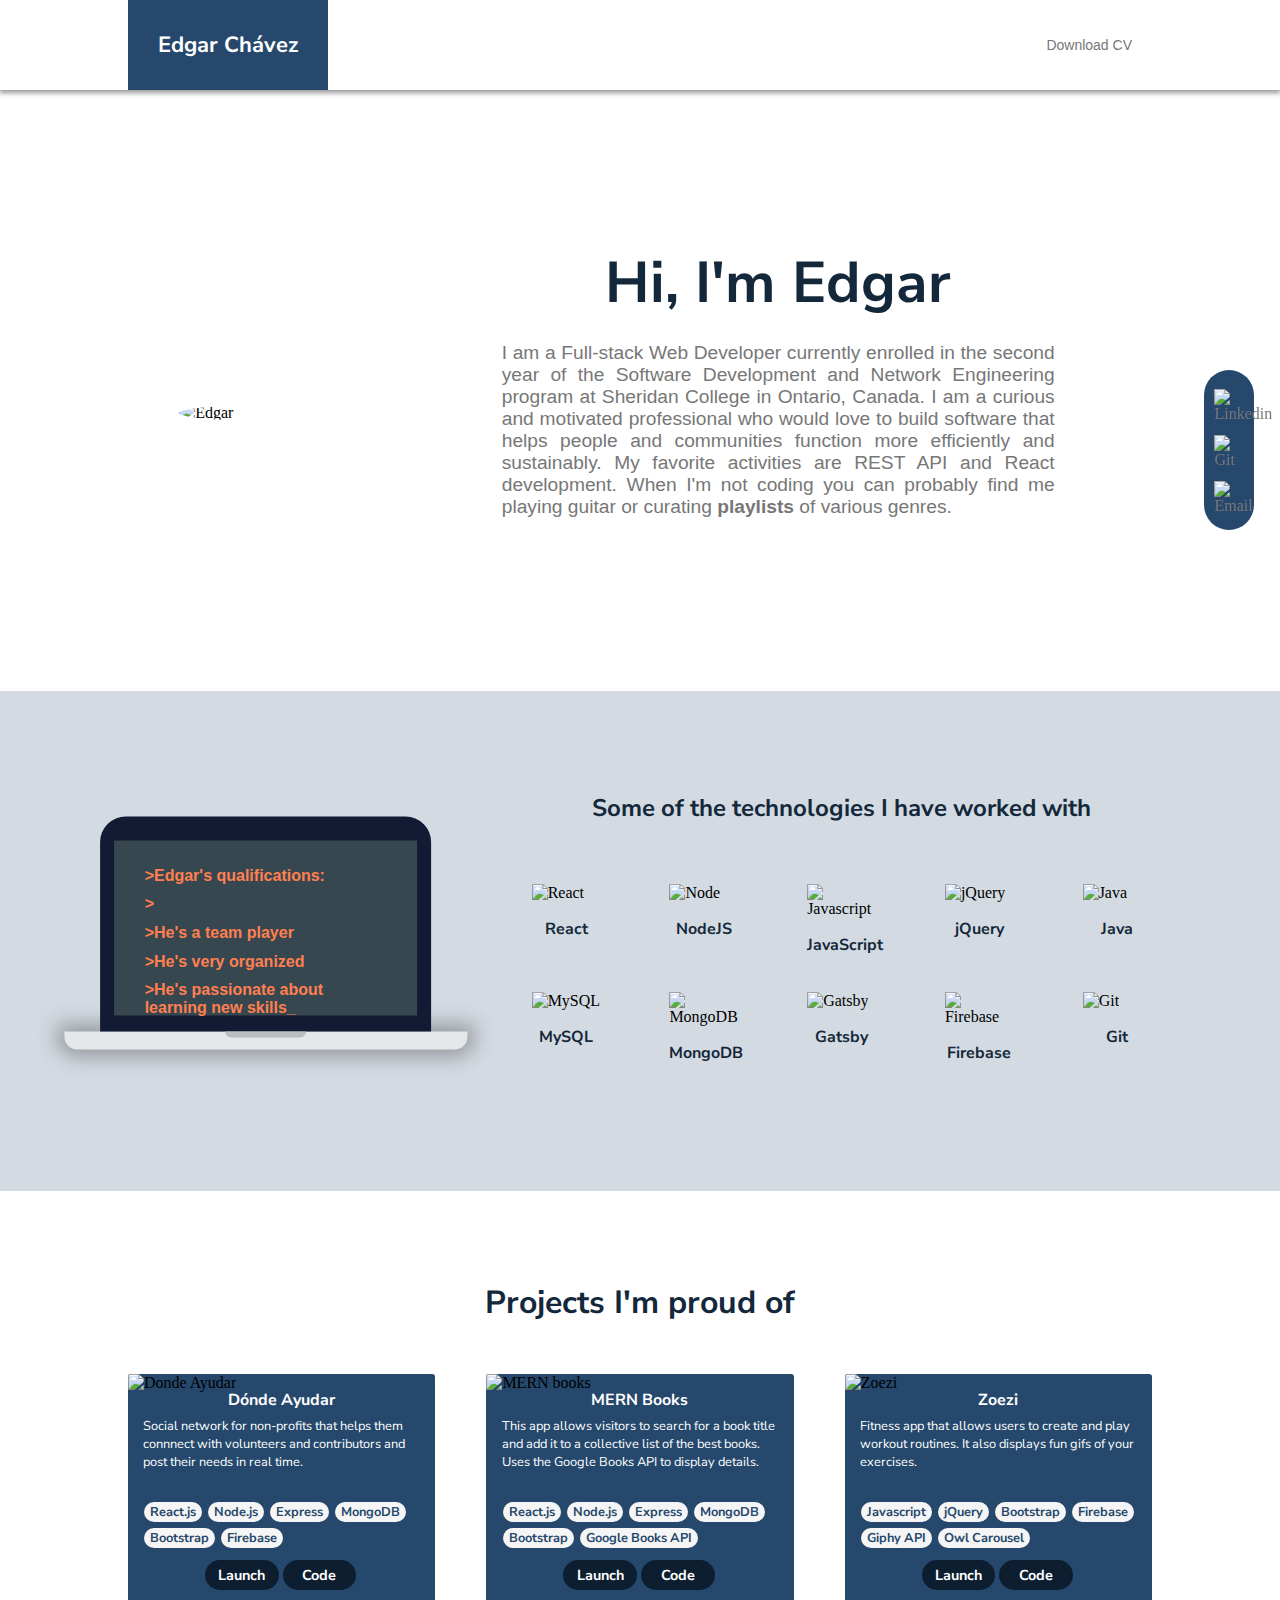
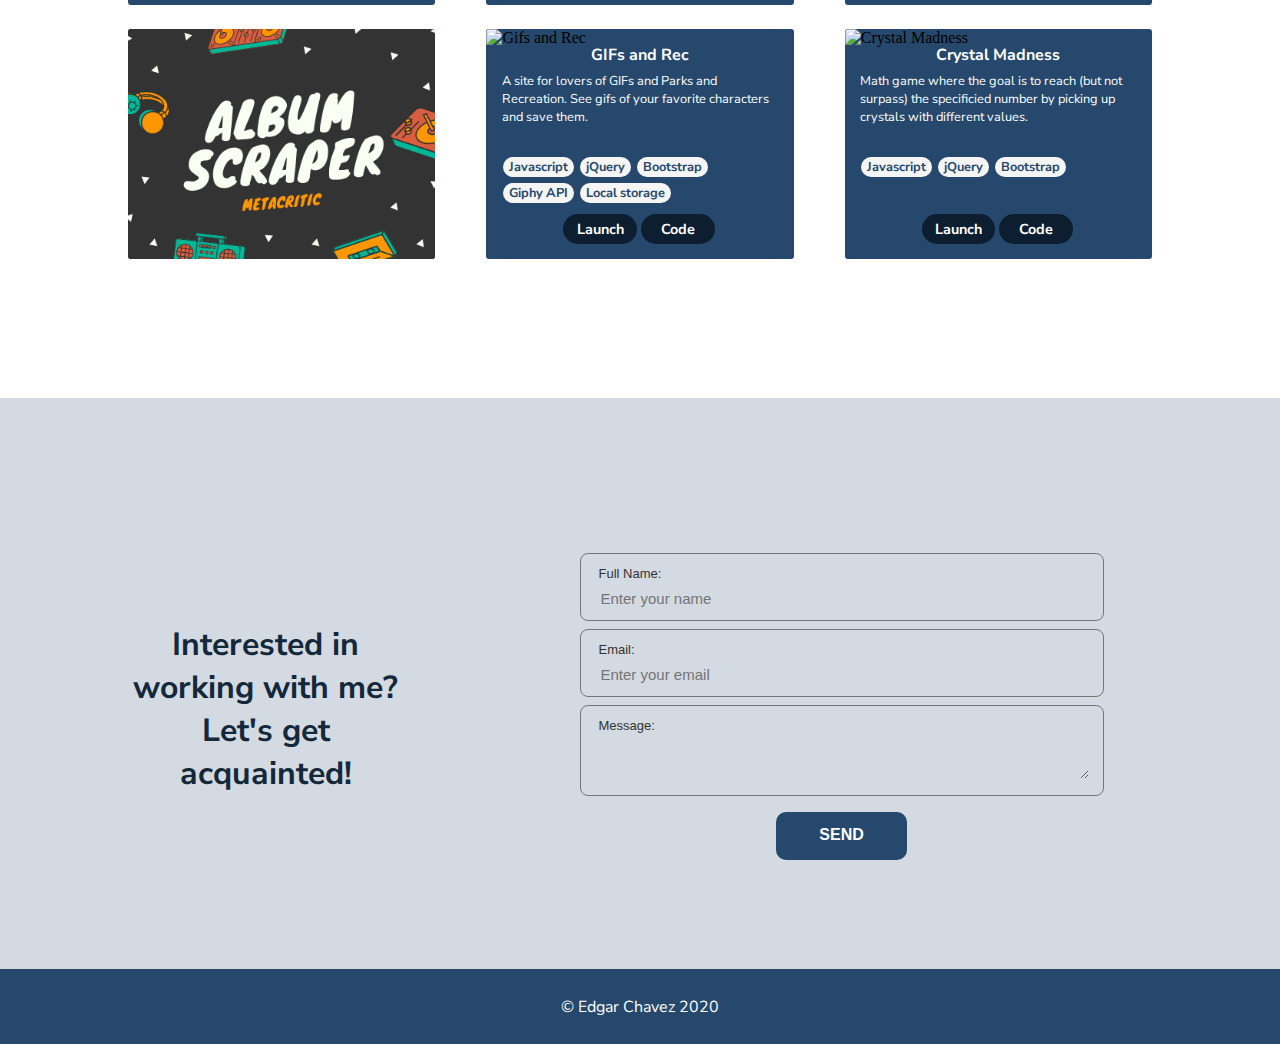
==== index.html @ 75fc901b "Updated projects" ====
<!DOCTYPE html>
<html lang="en-us">

<head>
  <meta charset="UTF-8">
  <title>Edgar Chávez</title>
  <link rel="shortcut icon" href="./favicon.ico" type="image/x-icon">
  <link rel="icon" href="./favicon.ico" type="image/x-icon">
  <link rel="stylesheet" type="text/css" href="assets/css/style.css">
  <link rel="stylesheet" type="text/css" href="assets/css/styleindex.css">
  <link rel="stylesheet" type="text/css" href="assets/css/styleportfolio.css">
  <link rel="stylesheet" type="text/css" href="assets/css/stylecontact.css">
  <link rel="stylesheet" type="text/css" href="assets/css/laptop.css">
  <link href="https://fonts.googleapis.com/css?family=Barlow|Barlow+Semi+Condensed|Nunito+Sans&display=swap" rel="stylesheet">
  <script src="https://kit.fontawesome.com/636811dab3.js" crossorigin="anonymous"></script>
  <meta name="viewport" content="width=device-width, initial-scale=1, maximum-scale=1" />
</head>

<body>

  <div id="contact-bar">
    <div class="social-icon">
      <a href="https://linkedin.com/in/edchavezb"><img class="icon-svg" src="./assets/images/linkedin.svg" alt="Linkedin"></a>
    </div>
    <div class="social-icon">
      <a href="https://github.com/edchavezb"><img class="icon-svg" src="./assets/images/github.svg" alt="Git"></a>
    </div>
    <div class="social-icon">
      <a href="mailto:edgp.chavez@gmail.com"><img class="icon-svg" src="./assets/images/at-sign.svg" alt="Email"></a>
    </div>
  </div>

  <section class="nav-bar">

    <div class="nav-content">

      <div class="logo">
      Edgar Chávez
    </div>

    <nav>
      <a href="https://drive.google.com/file/d/158byw3YetxFLMeylJ8zPv2tY1iOIZO3z/view?usp=sharing"> Download CV</a>
    </nav>

    </div>

  </section>

  <section class="content">
    

    <div class="bio-container">
      <div id="image-div">
        <img id="bio-image" src="./assets/images/edchavez.jpg" alt="Edgar">
      </div>
      <div class="mainbio">
        <p class="title-style" id="main-title">
          Hi, I'm Edgar
        </p>
        <p class="top-paragraph">I am a Full-stack Web Developer currently enrolled in the second year of the Software Development and Network Engineering program at Sheridan College in Ontario, Canada. I am a curious and motivated professional who would love to build software that helps people and communities function more efficiently and sustainably. My favorite activities are REST API and React development. When I'm not coding you can probably find me playing guitar or curating <a id="playlists" href="https://open.spotify.com/user/1276574327"> playlists </a> of various genres.</p>
      </div>

    </div>
      
  </section>


  <section id="skills">
    <div id="skills-illustration">
      <div class="laptop">
        <div class="laptop-screen">
          <div class="laptop-content">
            <h1>>Edgar's qualifications:</h1>
            <h1>></h1>
            <h1>>He's a team player</h1>
            <h1>>He's very organized</h1>
            <h1>>He's passionate about learning new skills_</h1>
          </div>
        </div>
        <div class="laptop-base">
          <div class="laptop-trackpad"></div>
        </div>
      </div>
    </div>
    <div id="skills-content">
      <h2 class="title-style" id="skills-title"> Some of the technologies I have worked with </h2>
      <div id="tech-stack">
        <div class="tech-icon"><img  src="./assets/images/react.svg" alt="React"><p class="tech-text"> React </p></div>
        <div class="tech-icon"><img  src="./assets/images/node-dot-js.svg" alt="Node"><p class="tech-text"> NodeJS </p></div>
        <div class="tech-icon"><img  src="./assets/images/javascript.svg" alt="Javascript"><p class="tech-text"> JavaScript </p></div>
        <div class="tech-icon"><img  src="./assets/images/jquery.svg" alt="jQuery"><p class="tech-text"> jQuery </p></div>
        <div class="tech-icon"><img  src="./assets/images/java.svg" alt="Java"><p class="tech-text"> Java </p></div>
        <div class="tech-icon"><img  src="./assets/images/mysql.svg" alt="MySQL"><p class="tech-text"> MySQL </p></div>
        <div class="tech-icon"><img  src="./assets/images/mongodb.svg" alt="MongoDB"><p class="tech-text"> MongoDB </p></div>
        <div class="tech-icon"><img  src="./assets/images/gatsby.svg" alt="Gatsby"><p class="tech-text"> Gatsby </p></div>
        <div class="tech-icon"><img  src="./assets/images/firebase.svg" alt="Firebase"><p class="tech-text"> Firebase </p></div>
        <div class="tech-icon"><img  src="./assets/images/git.svg" alt="Git"><p class="tech-text"> Git </p></div>
      </div>
    </div>
  </section>

  <section id="projects">

    <p class="title-style" id="projects-title"> Projects I'm proud of </p>

    <div class="row rowone">
    
      <div class="project hoverable" id="projectone">
        <div class="card-front">
          <img class="responsive" src="assets/images/dondeayudar.png" alt="Donde Ayudar">
        </div>
        <div class="card-back">
          <h4 class="back-title"> Dónde Ayudar </h4>
          <div class="description">
            Social network for non-profits that helps them connnect with volunteers and contributors and post their needs in real time.
          </div>
          <div class="technical">
            <div class="spec"> React.js </div>
            <div class="spec"> Node.js </div>
            <div class="spec"> Express </div>
            <div class="spec"> MongoDB </div>
            <div class="spec"> Bootstrap </div>
            <div class="spec"> Firebase </div>
          </div>
          <div class="button-bar">
            <a href="https://donde-ayudar.herokuapp.com"><div class="project-button launch">Launch</div></a>
            <a href="https://github.com/IscoCuesta/dondeAyudar"><div class="project-button code">Code</div></a>
          </div>
        </div>
      </div><div class="project hoverable" id="projecttwo">
        <div class="card-front">
          <img class="responsive" src="assets/images/mern-books.png" alt="MERN books">
        </div>
        <div class="card-back">
          <h4 class="back-title"> MERN Books </h4>
          <div class="description">
            This app allows visitors to search for a book title and add it to a collective list of the best books. Uses the Google Books API to display details.
          </div>
          <div class="technical">
            <div class="spec"> React.js </div>
            <div class="spec"> Node.js </div>
            <div class="spec"> Express </div>
            <div class="spec"> MongoDB </div>
            <div class="spec"> Bootstrap </div>
            <div class="spec"> Google Books API </div>
          </div>
          <div class="button-bar">
            <a href="https://recommerndations.herokuapp.com"><div class="project-button launch">Launch</div></a>
            <a href="https://github.com/edchavezb/mern-books"><div class="project-button code">Code</div></a>
          </div>
        </div>
      </div><div class="project hoverable" id="projectthree">
        <div class="card-front">
          <img class="responsive" src="assets/images/zoezi.png" alt="Zoezi">
        </div>
        <div class="card-back">
          <h4 class="back-title"> Zoezi </h4>
          <div class="description">
            Fitness app that allows users to create and play workout routines. It also displays fun gifs of your exercises.  
          </div>
          <div class="technical">
            <div class="spec"> Javascript </div>
            <div class="spec"> jQuery </div>
            <div class="spec"> Bootstrap </div>
            <div class="spec"> Firebase </div>
            <div class="spec"> Giphy API </div>
            <div class="spec"> Owl Carousel </div>
          </div>
          <div class="button-bar">
            <a href="https://edchavezb.github.io/zoezi/"><div class="project-button launch">Launch</div></a>
            <a href="https://github.com/edchavezb/zoezi"><div class="project-button code">Code</div></a>
          </div>
        </div>
      </div>

    </div>

    <div class="row secondary rowmiddle">
      <div class="project hoverable" id="projectthree-middle">
        <div class="card-front">
          <img class="responsive" src="assets/images/zoezi.png" alt="Zoezi">
        </div>
        <div class="card-back">
          <h4 class="back-title"> Zoezi </h4>
          <div class="description">
            Fitness app that allows users to create and play workout routines. It also displays fun gifs of your exercises.  
          </div>
          <div class="technical">
            <div class="spec"> Javascript </div>
            <div class="spec"> jQuery </div>
            <div class="spec"> Bootstrap </div>
            <div class="spec"> Firebase </div>
            <div class="spec"> Giphy API </div>
            <div class="spec"> Owl Carousel </div>
          </div>
          <div class="button-bar">
            <a href="https://edchavezb.github.io/zoezi/"><div class="project-button launch">Launch</div></a>
            <a href="https://github.com/edchavezb/zoezi"><div class="project-button code">Code</div></a>
          </div>
        </div>
      </div><div class="project hoverable" id="projectfour">
        <div class="card-front">
          <img class="responsive" src="assets/images/scraper.png" alt="Album Scraper">
        </div>
        <div class="card-back">
          <h4 class="back-title"> Album Scraper </h4>
          <div class="description">
            Scrapes the newest music releases from Metacritic and allows users to add personal notes to each album.
          </div>
          <div class="technical">
            <div class="spec"> Javascript </div>
            <div class="spec"> Node.js </div>
            <div class="spec"> Express </div>
            <div class="spec"> MongoDB </div>
            <div class="spec"> Cheerio </div>
            <div class="spec"> Bootstrap </div>
          </div>
          <div class="button-bar">
            <a href="https://album-scraper.herokuapp.com"><div class="project-button launch">Launch</div></a>
            <a href="https://github.com/edchavezb/album-scraper"><div class="project-button code">Code</div></a>
          </div>
        </div>
      </div>
    </div>

    <div class="row secondary rowtwo">

      <div class="project hoverable" id="projectfour">
        <div class="card-front">
          <img class="responsive" src="assets/images/scraper.png" alt="Album Scraper">
        </div>
        <div class="card-back">
          <h4 class="back-title"> Album Scraper </h4>
          <div class="description">
            Scrapes the newest music releases from Metacritic and allows users to add personal notes to each album.
          </div>
          <div class="technical">
            <div class="spec"> Javascript </div>
            <div class="spec"> Node.js </div>
            <div class="spec"> Express </div>
            <div class="spec"> MongoDB </div>
            <div class="spec"> Cheerio </div>
            <div class="spec"> Bootstrap </div>
          </div>
          <div class="button-bar">
            <a href="https://album-scraper.herokuapp.com"><div class="project-button launch">Launch</div></a>
            <a href="https://github.com/edchavezb/album-scraper"><div class="project-button code">Code</div></a>
          </div>
        </div>
      </div><div class="project hoverable" id="projectfive">
        <div class="card-front">
          <img class="responsive" src="assets/images/gifs-and-rec.png" alt="Gifs and Rec">
        </div>
        <div class="card-back">
            <h4 class="back-title"> GIFs and Rec </h4>
            <div class="description">
              A site for lovers of GIFs and Parks and Recreation. See gifs of your favorite characters and save them.
            </div>
            <div class="technical">
              <div class="spec"> Javascript </div>
              <div class="spec"> jQuery </div>
              <div class="spec"> Bootstrap </div>
              <div class="spec"> Giphy API </div>
              <div class="spec"> Local storage </div>
            </div>
            <div class="button-bar">
              <a href="https://edchavezb.github.io/gifs-and-rec/"><div class="project-button launch">Launch</div></a>
              <a href="https://github.com/edchavezb/gifs-and-rec"><div class="project-button code">Code</div></a>
            </div>
        </div>
      </div><div class="project hoverable" id="projectsix">
        <div class="card-front">
          <img class="responsive" src="assets/images/crystal-madness.png" alt="Crystal Madness">
        </div>
        <div class="card-back">
            <h4 class="back-title"> Crystal Madness </h4>
            <div class="description">
              Math game where the goal is to reach (but not surpass) the specificied number by picking up crystals with different values.
            </div>
            <div class="technical">
              <div class="spec"> Javascript </div>
              <div class="spec"> jQuery </div>
              <div class="spec"> Bootstrap </div>
            </div>
            <div class="button-bar">
              <a href="https://edchavezb.github.io/crystal-game/"><div class="project-button launch">Launch</div></a>
              <a href="https://github.com/edchavezb/crystal-game"><div class="project-button code">Code</div></a>
            </div>
        </div>
      </div>

    </div>

  </section>

  <section id="contact">
    <div id="contact-title">
      <h1 class="title-style"> Interested in working with me? Let's get acquainted!</h1>
    </div>
    <div id="contact-content">
      
    
      <div class= "contact-form">

        <div class="textbox">
          <label>Full Name: </label>
          <input type="text" id="name-input" name="name" value="" placeholder="Enter your name">
        </div>

        <div class="textbox">
          <label>Email: </label>
          <input type="email" id="email-input" name="email" value="" placeholder="Enter your email">
        </div>

        <div class="textbox">
          <label>Message: </label>
          <textarea id="msg-input"> </textarea>
        </div>

        <div id="button-row">
          <div id="send" class="sendbutton"> Send </div>
        </div>

        <p id="confirmation" class="conf-hidden"> Your message has been sent. Thanks! </p>
      
      </div>
    </div>
  </section>

  <footer>
    <p id="copyright"> &#169; Edgar Chavez 2020 </p>
  </footer>

  <script src="https://www.gstatic.com/firebasejs/8.0.0/firebase.js"></script>
  <script src="./main.js"></script>
</body>
</html>
---- assets/css/style.css ----
html,body {
  margin: 0px;
  padding: 0px;
}

.nav-bar {
  width: 100%;
  height: 10vh;
  background: #ffffff;
  position: relative;
  box-shadow: 0px 2px 5px 1px rgba(50,50,50,0.5);
}

.nav-content {
  width: 80%;
  margin: 0 auto;
}

nav {
  height: 10vh;
  float: right;
  margin-right: 20px;

  color: #777777;
  font-family: Arial, Helvetica, sans-serif;
  font-size: 14px;
  text-align: center;
  vertical-align: middle;
  line-height: 10vh;
}

.logo {
  width: 200px;
  height: 10vh;
  float: left;
  position: absolute;

  background: #25486C;
  color: #ffffff;
  font-family: 'Nunito Sans', sans-serif;
  font-size: 22px;
  font-weight: bold;
  text-align: center;
  vertical-align: middle;
  line-height: 10vh; 
}

.content {
  width: 90%;
  padding: 12vh 5%;
  margin: 0 auto;
  background: #ffffff;
  overflow: hidden;
}

#contact-bar {
  position: fixed;
  width: 50px;
  min-height: 160px;
  top: 50%;
  right: 2%;
  border-radius: 30px;
  transform: translateY(-50%);
  background-color: #25486C;
  display: flex;
  flex-direction: column;
  justify-content: center;
  align-items: center;
  z-index: 10;
}

.social-icon {
  width: 30px;
  height: 30px;
  margin: 8px 0px;
  border-radius: 50%
}

.icon-svg {
  width: 100%
}

a {
  color: #777777;
  text-decoration: none;
}

.title-style{
	font-family: 'Nunito Sans', sans-serif;
	font-weight: bold;
  text-align: center;
  color: rgb(20, 40, 59);
  margin-top: 8vh;
}

footer {
  height: 75px;
  background: #25486C;
  font-family: Arial, Helvetica, sans-serif;
  text-align: center;
  display: flex;
  justify-content: center;
  align-items: center;
  z-index: 20;
  position: relative;
}

#copyright {
  margin: 0px;
  font-family: 'Nunito Sans', sans-serif;
  color: #ffffff;
}

#playlists {
  font-weight: bold;
}

#confirmation {
  text-align: center;
  color: rgb(20, 40, 59);
}

.conf-hidden {
  display: none;
}

.conf-visible {
  display: block;
  text-align: center;
}

@media (max-width:576px){
  .nav-content {
    width: 100%;
    height: 15vh;
  }

  .content {
    width: 90%;
    padding: 15px 0.5rem 10px 0.5rem;
    margin-top: 0px;
  }

  .logo {
    width: 100%;
    float: none;
    display: inline-block;
    position: relative;
    height: 10vh;
  }

  nav {
    width: 100%;
    float: none;
    display: inline-block;
    height: 5vh;
    line-height: 5vh;
    margin: 0 auto;
  }

  .nav-bar {
    height: 15vh;
  }

  .title-style{
    margin-top: 3vh;
  }

  #contact-bar {
    width: 160px;
    min-height: 0px;
    height: 50px;
    top: initial;
    bottom: 2%;
    right: 50%;
    border-radius: 30px;
    transform: translateY(-50%);
    transform: translateX(50%);
    flex-direction: row;
    
  }

  .social-icon {
    width: 30px;
    height: 30px;
    margin: 8px 8px;
    border-radius: 50%
  }
}
---- assets/css/styleindex.css ----
body{
	margin: 0px;
}

.bio-container{
    width: 80%;
    height: auto;
    padding-left: 10%;
    padding-right: 10%;
    clear: both;
    overflow: hidden;
    display: flex;
    align-items: center;
    flex-wrap: wrap;
}

.title-style {
    font-family: 'Nunito Sans', sans-serif;
	font-weight: bold;
    text-align: center;
    color: rgb(20, 40, 59);
}

#main-title { 
    font-size: 3em;
    margin: 0px 0px 20px 0px;
}

#image-div {
    display: inline-block;
    margin-top: 5vh;
    width: 25%;
    display: flex;
    justify-content: center;    
}

#bio-image {
    width: 100%;
    border-radius: 50%
}

.mainbio {
    display: inline-block;
    margin-left: 5%;
    padding: 5%;
    box-sizing: border-box;
    width: 70%;
    color: #777777;
    font-family: Arial, Helvetica, sans-serif;
    font-size: 1.2em;
    text-align: justify;
}

.top-paragraph {
    margin-block-start: 0em;
}

#skills, #contact {
    min-height: 500px;
    background-color: #d3dae1;
    display: flex;
    padding: 0px 5%;
    align-items: center;
    flex-wrap: wrap;
}

#skills-illustration {
    width: 35%;
    height: 300px;
    position: relative;
}

#skills-content {
    width: 65%
}

#skills-title {
    margin: 50px 0px 20px 0px;
}

#tech-stack {
    display: flex;
    padding: 30px;
    margin-bottom: 20px;
    flex-wrap: wrap;
}

.tech-icon {
    width: 10%;
    margin: 10px 5%;
}

.tech-text {
    text-align: center;
    font-family: 'Nunito Sans', sans-serif;
    color: #14283B;
    font-weight: bold;
}

.portfolio-link{
    margin-top: 5vh;
}

@media (max-width:992px){
    #image-div {
        width: 100%;
        margin-bottom: 50px;
    }

    #bio-image {
        width: 50%
    }

    .mainbio {
        width: 100%;
        margin-left: 50px;
        padding-top: 0;
    }

    #skills-illustration {
        width: 100%;
        margin-top: 30px;
    }

    #skills-content {
        width: 100%;
    }

    #skills-title {
        margin: 20px 0px 20px 0px;
    }

}

@media (max-width:768px) {

    .bio-container{
        width: 100%;
        padding-left: 0%;
        padding-left: 0%;
    }

    .bio-image {
        width: 50%;
        margin-left: 25%;
        margin-right: 25%;
        margin-top: 0vh;
    }

    .mainbio {
        width: auto;
        margin: 0 auto;
        padding: 30px 0px;
    }
}

@media (max-width:576px) {

    #image-div {
        margin-bottom: 30px;
    }

    .tech-icon {
        width: 20%;
        margin: 10px 15%;
    }

    #bio-image {
        width: 60%;
    }

    .mainbio {
        padding: 0px 10px 15px 10px;
        text-align: initial;
    }

    #main-title {
        font-size: 2em;
    }
}
---- assets/css/styleportfolio.css ----
.row {
	margin: auto;
	width: 80%;
	clear: both;
	overflow: hidden;
}

#projects {
	margin-top: 10vh;
	margin-bottom: 15vh;
}

#projects-title {
	text-align: center;
	margin-top: 1vh;
	margin-bottom: 50px;
	font-size: 2em;
	font-weight: bold;
}

.secondary{
	margin-top: 20px;
}

.rowtwo{
	margin-bottom: 8vh;
}

.project {
	width: 30%;
	padding-bottom: 22.5%;
	height: auto;
	display: inline-block;
	position: relative;
	overflow: hidden;
}

#projectone, #projectfour, #projectseven {
	margin-right: 5%;
}

#projectthree, #projectsix, #projectnine {
	margin-left: 5%;
}

.card-front, .card-back {
	position: absolute;
	display: block;
    top: 0;
    bottom: 0;
    left: 0;
	right: 0;
}

.card-back {
	background: #25486C;
	height: 100%;
 	width: 100%;
	border-radius: 3px;
	z-index: 1;
	font-family: 'Nunito Sans', sans-serif;
}

.card-front {
	z-index: 2;
	transition: all 0.5s ease-in-out;
	
}

.hoverable:hover .card-front {
	transform: translateY(-100%)
}

.unfolded{
	transform: translateY(-100%)
}

.folded{
	transform: translateY(0%)
}

.responsive{
	width: 100%;
	border-radius: 3px;
}

.back-title{
	text-align: center;
	margin: 0px;
	padding-top: 15px;
	color: #ffffff;
}

.description{
	width: 90%;
	height: 25%;
	padding: 6px 5% 5% 5%;
	color: #ffffff;
	font-size: .8em;
	overflow: hidden;
}

.technical{
	width: 90%;
	height: 25%;
	padding: 6px 5% 0px 5%;
}

.spec{
	display: inline-block;
	color: #25486C;
	font-weight: bold;
	font-size: .8em;
	border-radius: 15px;
	background: whitesmoke;
	padding: 1px 6px;
	margin-top: 6px;
	margin-right: 1px;
	margin-left: 1px;
}

.button-bar{
	margin: 6px auto;
	height: 20%;
	width: 50%
}

.project-button{
	display: inline-block;
	width: 48%;
	height: 30px;
	background: rgb(12, 30, 48);
	text-align: center;
	line-height: 30px;
	vertical-align: middle;
	border-radius: 15px;
	color: #ffffff;
	font-size: .9em;
	font-weight: bold;
	cursor: pointer;
}

.project-button:hover{
	opacity: .8;
}

@media (min-width: 992px) {
	.rowmiddle{
		display: none; 
	}
}


@media (max-width: 1200px) {
	.description{
		display: none;
	}
	.technical{
		height: 50%;
	}
	.button-bar{
		width: 70%
	}
	.project-button{
		width: 45%
	}
	.launch{
		margin-right: 5%
	}
}

@media (max-width: 992px) {
	.description{
		display: inline-block;
	}
	.technical{
		height: 25%;
	}
	#projectthree, #projectfour{
		display: none;
	}
	#projectone, #projectfive, #projectthree-middle {
		margin-right: 10%;
	}
	#projectsix {
		margin-left: 0%;
	}
	.project{
		width: 45%;
		padding-bottom: 33.75%
	}
}

@media (max-width:768px) {

	.row {
		width: 400px;
	}

	.project {
		width: 400px;
		height: 300px;
		padding-bottom: 0%;
		float: none;
		margin-bottom: 20px;
	}

	.rowone {
		margin-top: 5vh;
	}

	.secondary{
		margin-top: 0px;
	}

	#projectone, #projectfour, #projectseven {
		margin-right: 0px;
	}

	#projectthree, #projectsix, #projectnine {
		margin-left: 0px;
	}
	.description{
		display: inherit;
	}
	.technical{
		width: 90%;
		height: 25%;
		padding: 6px 5% 0px 5%;
	}
	.description, .spec{
		font-size: 1em;
	}
	.rowtwo{
		margin-bottom: 2vh;
	}
}

@media (max-width: 576px) {
	.row {
		width: 96%;
	}

	.project {
		width: 100%;
		height: 0%;
		padding-bottom: 75%;
	}

	.description {
		font-size: 1em;
	}

	.spec {
		font-size: .8em;
	}

	#projects {
		margin-top: 8vh;
		margin-bottom: 0px;
	}
	
	#projects-title {
		font-size: 1.5em;
		margin-top: 0px;
		margin-bottom: 0px;
	}

	.back-title{
		font-size: 1.3em;
	}

}
---- assets/css/stylecontact.css ----
body{
	margin: 0px;
}

#contact-title {
    width: 35%;
    padding: 0px 5%;
    box-sizing: border-box;
}

#contact-content {
    width: 65%;
}

.contact-form {
    width: 90%;
    max-height: 80%;
    position: relative;
    margin: 8vh auto;
    padding-top: 10%;
    padding-bottom: 5%;
    padding-left: 10%;
    padding-right: 10%;
    box-sizing: border-box;
    border-radius: 8px;
    font-family: Arial, Helvetica, sans-serif;
    font-weight: 200;
}

.textbox {
    border: 1px solid #777777;
    margin: 8px 0;
    padding: 12px 18px;
    border-radius: 8px;
}

label {
    display: block;
    text-align: left;
    color: #333;
    font-size: 13px;
}

input, textarea {
    width: 100%;
    max-height: 120px;
    border: none;
    background: none;
    outline: none;
    font-size: 15px;
    margin-top: 8px;
    font-family: Arial, Helvetica, sans-serif;
}

#button-row {
    display: flex;
    justify-content: center;
}

.sendbutton {
    display: inline-block;
    background: #25486C;
    padding: 14px 0;
    color: white;
    text-transform: uppercase;
    cursor: pointer;
    margin-top: 8px;
    width: 25%;
    height: 20px;
    border-radius: 10px;
    text-align: center;
    font-weight: bold;
}

@media (max-width:768px) {
    .contact-form {
        width: 100%;
        margin: 0 auto;
        padding-left: 5%;
        padding-right: 5%;
        padding-bottom: 50px
    }

    #contact-title {
        width: 100%;
        margin-top: 50px;
    }

    #contact-content {
        width: 100%
    }
}
---- assets/css/laptop.css ----
.laptop {
    width: 100%;
    height: 83%;

    position: absolute;
    top: 50%;
    left: 50%;

    transform: translate(-50%, -50%);
    
}

.laptop-screen {
    position: relative;
    left: 7%;
    height: 75%;
    width: 75%;
    background-color: #131a34;
    border-radius: 2vw 2vw 0 0;
    padding: 3.5%;
    left: 50%;
    transform: translateX(-50%);
}

.laptop-content {
    position: relative;
    top: 5%;
    width: 100%;
    height: 94%;
    background-color: #37474F;
    font-size: .5em;
    font-family: Arial, Helvetica, sans-serif;
    color: coral;
    padding: 5% 10%;
    box-sizing: border-box;
}

.laptop-base {
    background-color:  #e6e7e8;
    height: 7%;
    border-radius: 0 0 1vw 1vw;
    box-shadow: 0 0 20px 7px rgba(47, 48, 49, 0.38);
}

.laptop-trackpad {
    position: relative;
    left: 50%;
    background-color: #bcbdc1;
    width: 20%;
    height: 30%;
    border-radius: 0 0 1vw 1vw;
    transform: translateX(-50%);
}

@media (max-width:992px){

    .laptop {
        width: 50%;
    }
}

@media (max-width:576px) {

    .laptop {
        width: 90%;
        height: 70%;
    }

    .laptop-content {
        padding: 2% 10%;
    }
}
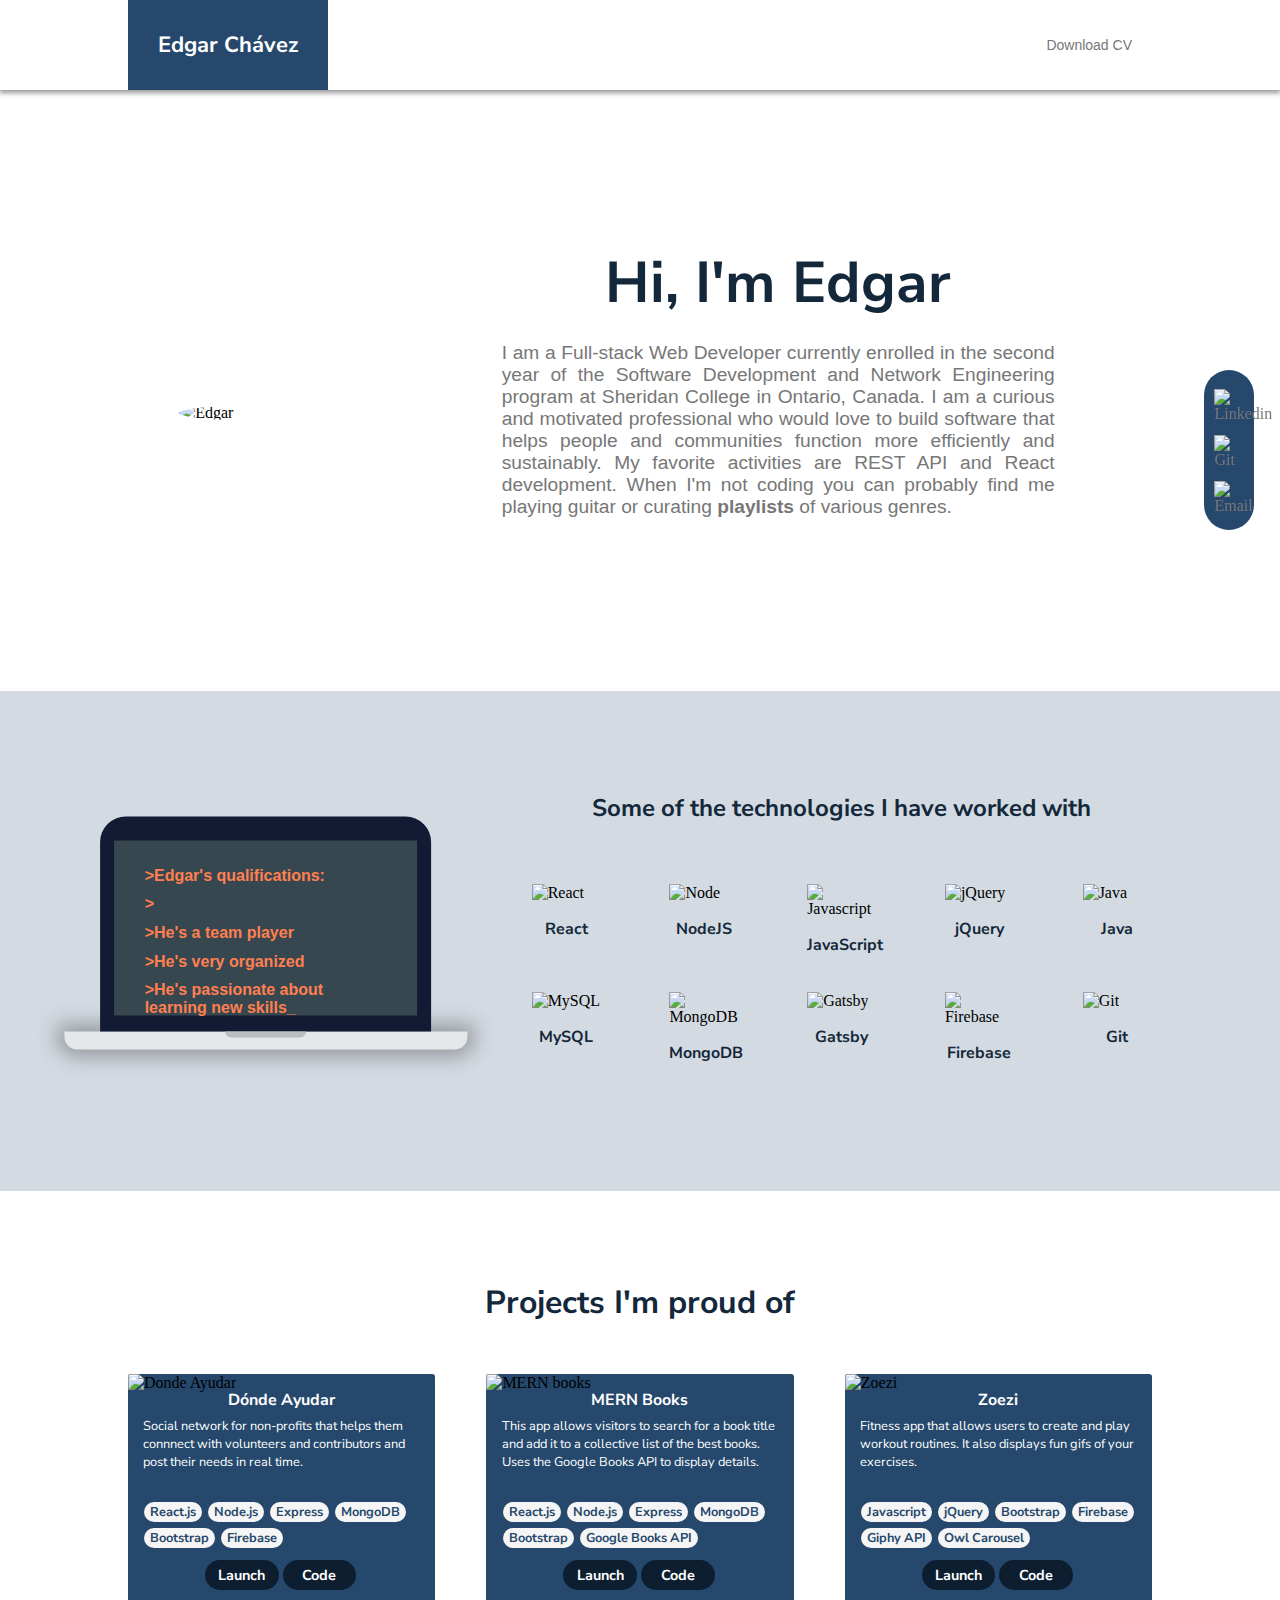
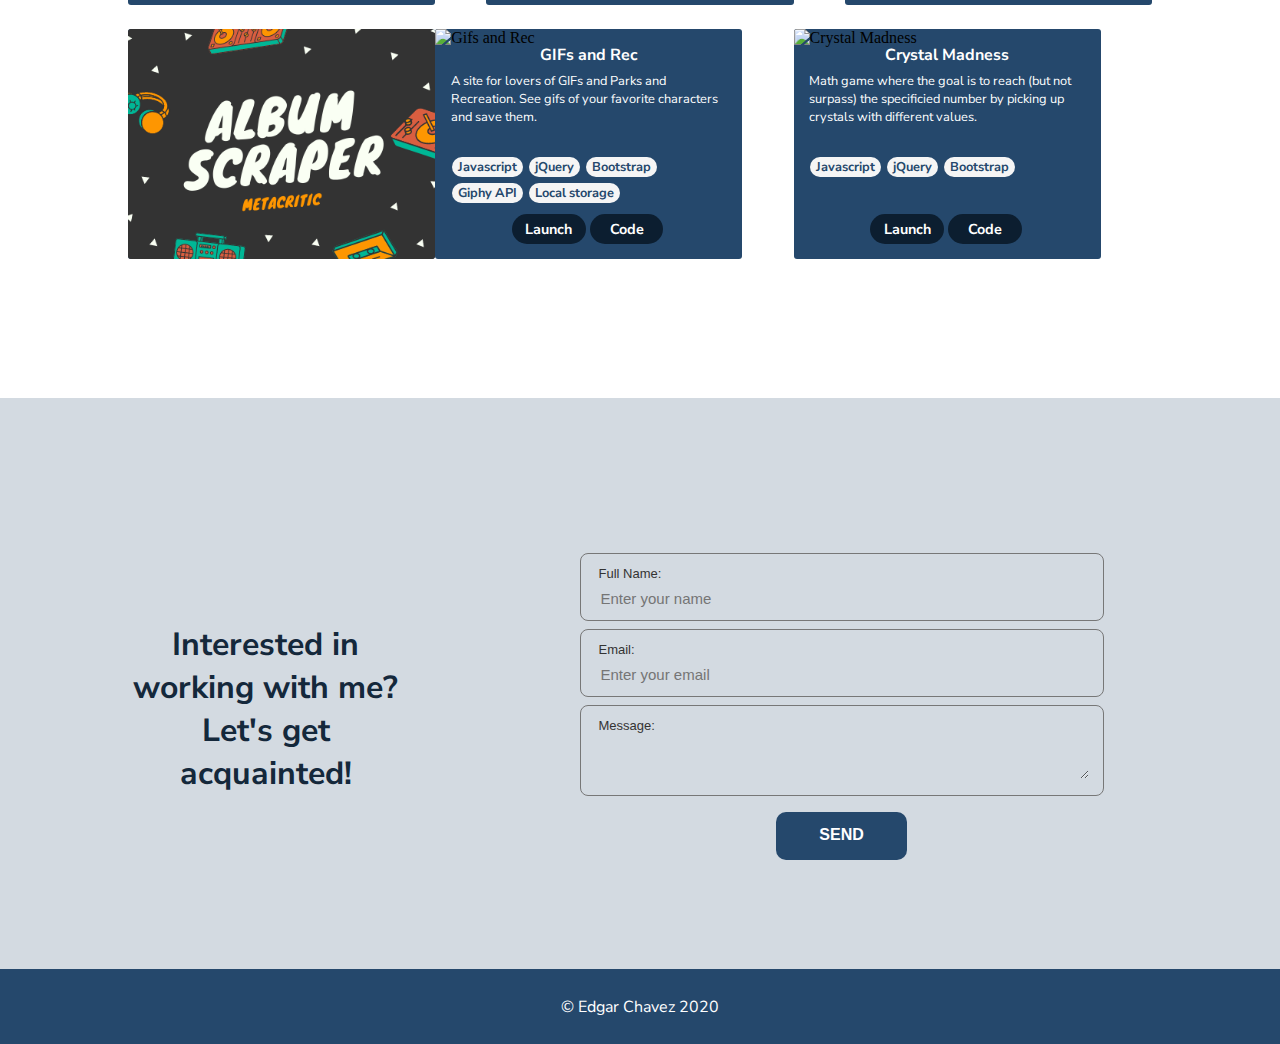
==== commit e9579d3d: "Middle row fix" ====
--- a/index.html
+++ b/index.html
@@ -225,7 +225,7 @@
 
     <div class="row secondary rowtwo">
 
-      <div class="project hoverable" id="projectfour">
+      <div class="project hoverable" id="projectfour-middle">
         <div class="card-front">
           <img class="responsive" src="assets/images/scraper.png" alt="Album Scraper">
         </div>
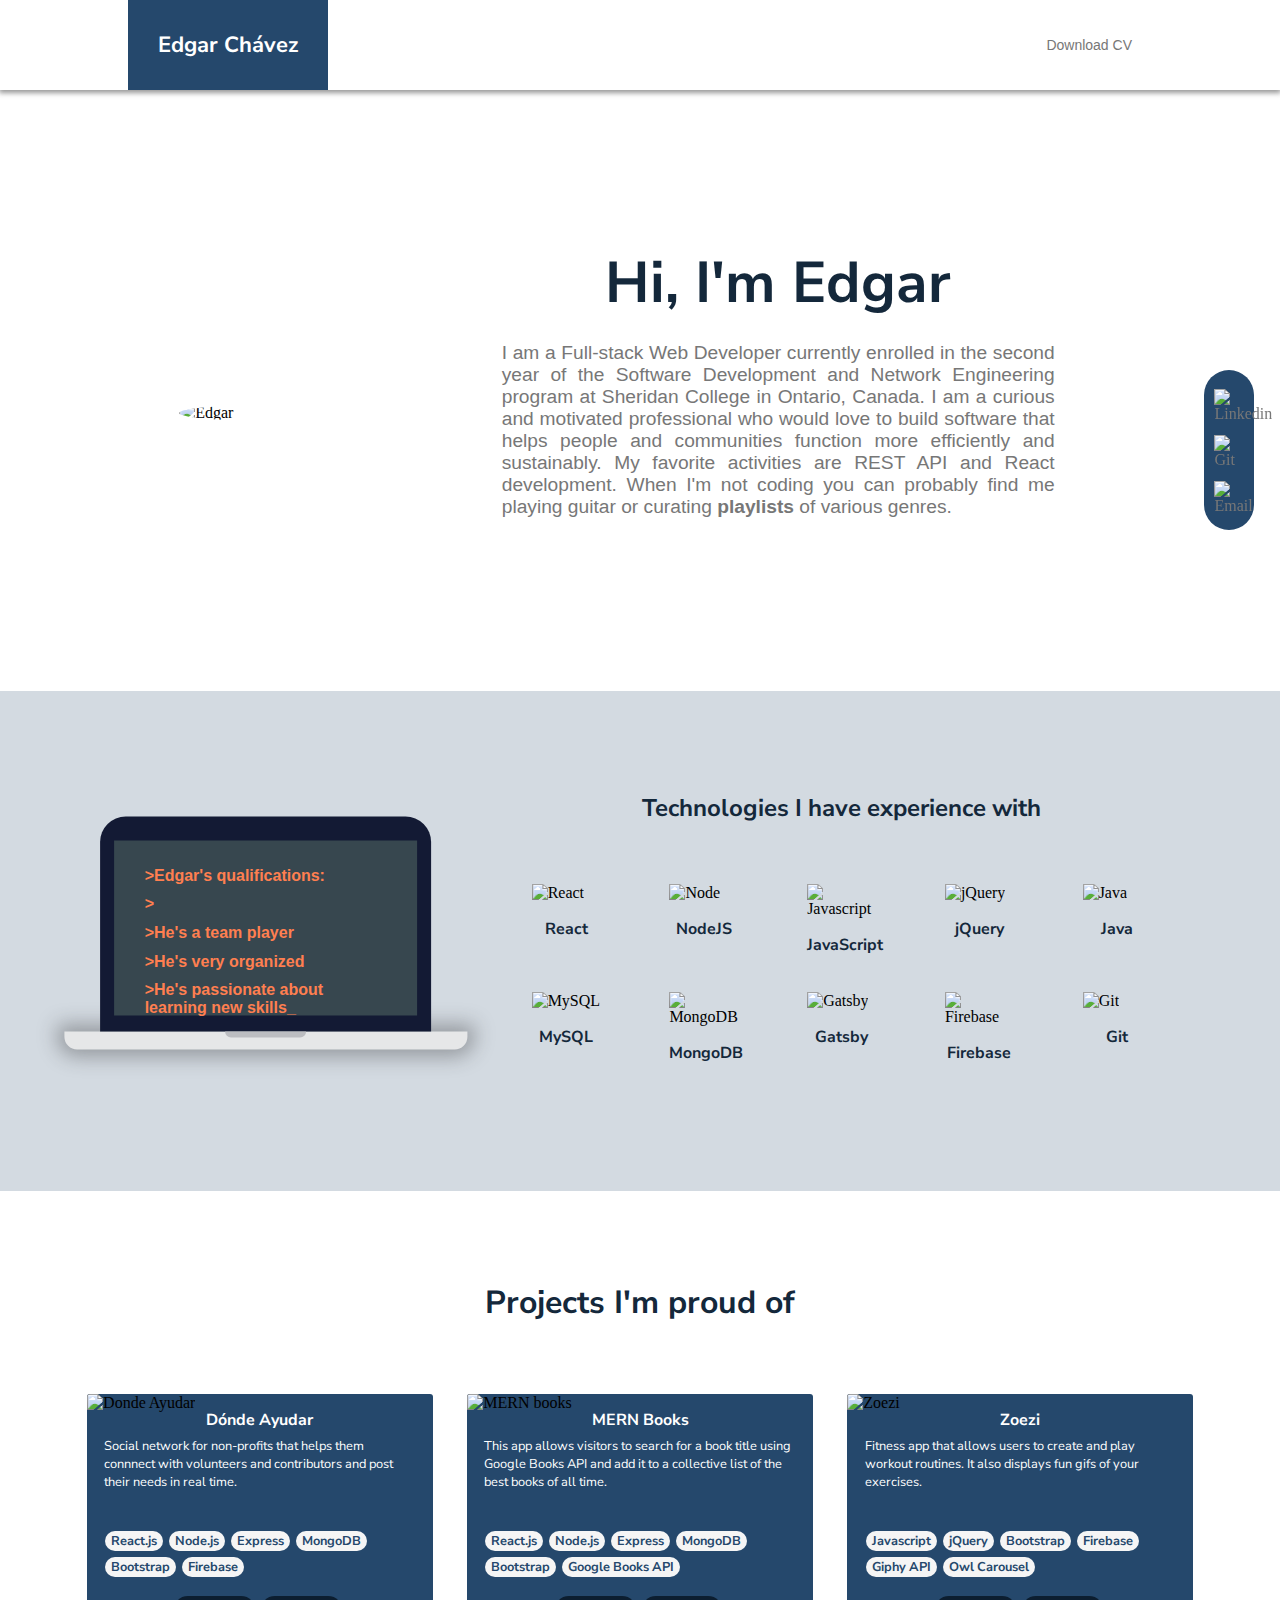
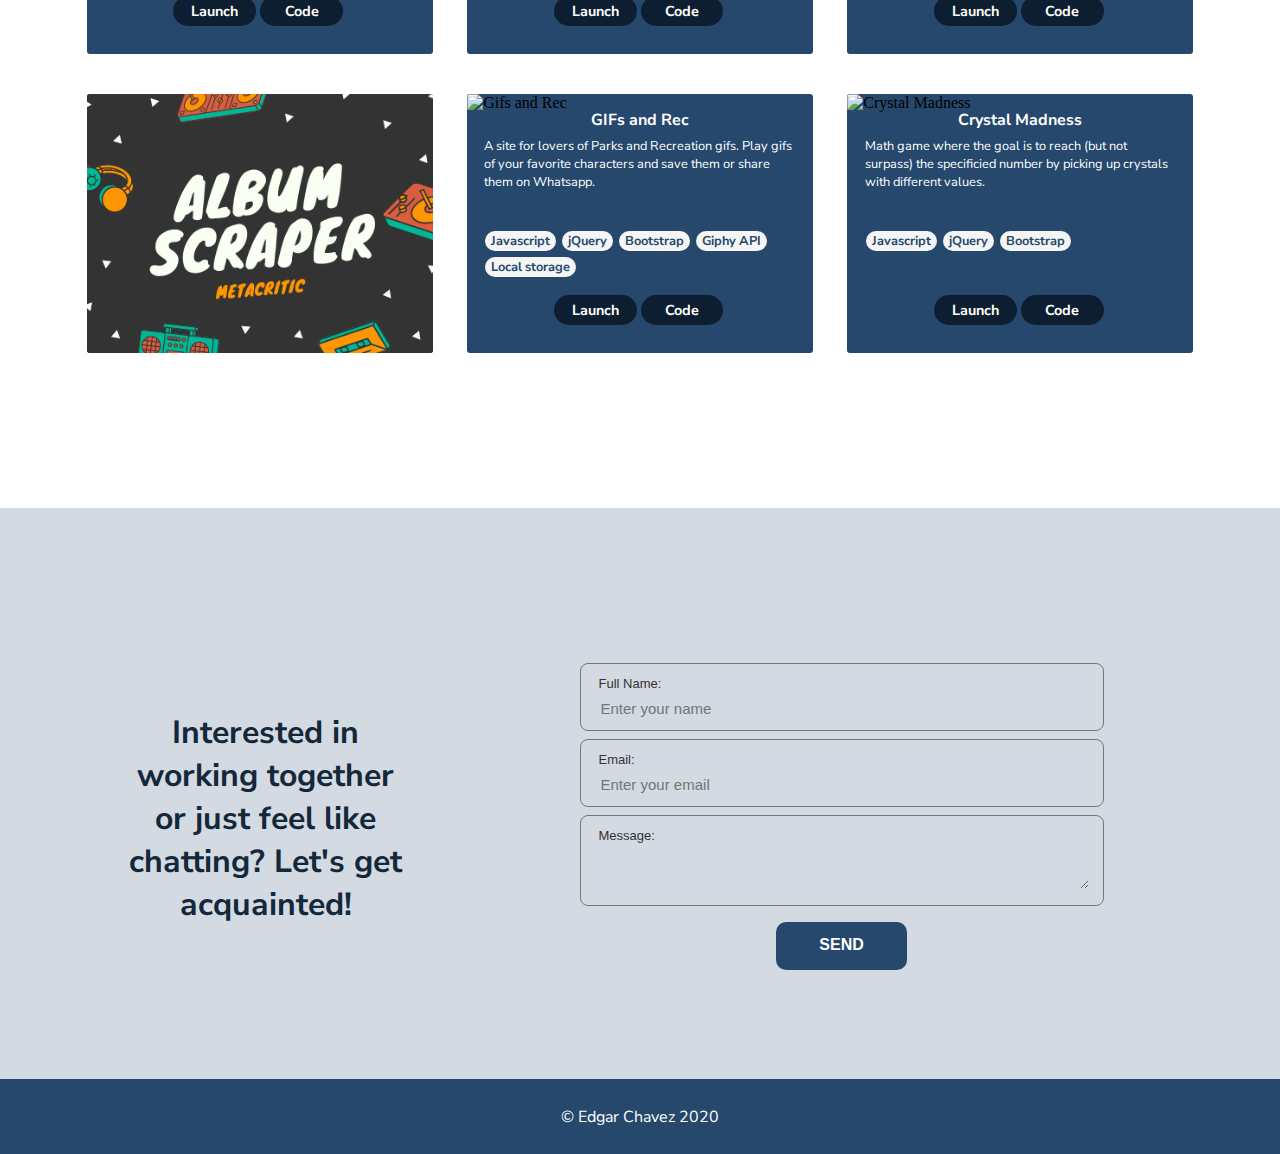
==== commit 1c39aa98: "Update copy" ====
--- a/index.html
+++ b/index.html
@@ -12,6 +12,7 @@
   <link rel="stylesheet" type="text/css" href="assets/css/stylecontact.css">
   <link rel="stylesheet" type="text/css" href="assets/css/laptop.css">
   <link href="https://fonts.googleapis.com/css?family=Barlow|Barlow+Semi+Condensed|Nunito+Sans&display=swap" rel="stylesheet">
+  <link href="https://fonts.googleapis.com/css2?family=Poppins&display=swap" rel="stylesheet">
   <script src="https://kit.fontawesome.com/636811dab3.js" crossorigin="anonymous"></script>
   <meta name="viewport" content="width=device-width, initial-scale=1, maximum-scale=1" />
 </head>
@@ -74,7 +75,7 @@
             <h1>></h1>
             <h1>>He's a team player</h1>
             <h1>>He's very organized</h1>
-            <h1>>He's passionate about learning new skills_</h1>
+            <h1>>He's passionate about learning new skills<span id="cursor">_</span></h1>
           </div>
         </div>
         <div class="laptop-base">
@@ -83,7 +84,7 @@
       </div>
     </div>
     <div id="skills-content">
-      <h2 class="title-style" id="skills-title"> Some of the technologies I have worked with </h2>
+      <h2 class="title-style" id="skills-title"> Technologies I have experience with </h2>
       <div id="tech-stack">
         <div class="tech-icon"><img  src="./assets/images/react.svg" alt="React"><p class="tech-text"> React </p></div>
         <div class="tech-icon"><img  src="./assets/images/node-dot-js.svg" alt="Node"><p class="tech-text"> NodeJS </p></div>
@@ -103,7 +104,7 @@
 
     <p class="title-style" id="projects-title"> Projects I'm proud of </p>
 
-    <div class="row rowone">
+    <div class="projects-wrapper">
     
       <div class="project hoverable" id="projectone">
         <div class="card-front">
@@ -127,14 +128,16 @@
             <a href="https://github.com/IscoCuesta/dondeAyudar"><div class="project-button code">Code</div></a>
           </div>
         </div>
-      </div><div class="project hoverable" id="projecttwo">
+      </div>
+      
+      <div class="project hoverable" id="projecttwo">
         <div class="card-front">
           <img class="responsive" src="assets/images/mern-books.png" alt="MERN books">
         </div>
         <div class="card-back">
           <h4 class="back-title"> MERN Books </h4>
           <div class="description">
-            This app allows visitors to search for a book title and add it to a collective list of the best books. Uses the Google Books API to display details.
+            This app allows visitors to search for a book title using Google Books API and add it to a collective list of the best books of all time.
           </div>
           <div class="technical">
             <div class="spec"> React.js </div>
@@ -149,7 +152,9 @@
             <a href="https://github.com/edchavezb/mern-books"><div class="project-button code">Code</div></a>
           </div>
         </div>
-      </div><div class="project hoverable" id="projectthree">
+      </div>
+      
+      <div class="project hoverable" id="projectthree">
         <div class="card-front">
           <img class="responsive" src="assets/images/zoezi.png" alt="Zoezi">
         </div>
@@ -173,32 +178,7 @@
         </div>
       </div>
 
-    </div>
-
-    <div class="row secondary rowmiddle">
-      <div class="project hoverable" id="projectthree-middle">
-        <div class="card-front">
-          <img class="responsive" src="assets/images/zoezi.png" alt="Zoezi">
-        </div>
-        <div class="card-back">
-          <h4 class="back-title"> Zoezi </h4>
-          <div class="description">
-            Fitness app that allows users to create and play workout routines. It also displays fun gifs of your exercises.  
-          </div>
-          <div class="technical">
-            <div class="spec"> Javascript </div>
-            <div class="spec"> jQuery </div>
-            <div class="spec"> Bootstrap </div>
-            <div class="spec"> Firebase </div>
-            <div class="spec"> Giphy API </div>
-            <div class="spec"> Owl Carousel </div>
-          </div>
-          <div class="button-bar">
-            <a href="https://edchavezb.github.io/zoezi/"><div class="project-button launch">Launch</div></a>
-            <a href="https://github.com/edchavezb/zoezi"><div class="project-button code">Code</div></a>
-          </div>
-        </div>
-      </div><div class="project hoverable" id="projectfour">
+      <div class="project hoverable" id="projectfour">
         <div class="card-front">
           <img class="responsive" src="assets/images/scraper.png" alt="Album Scraper">
         </div>
@@ -221,40 +201,15 @@
           </div>
         </div>
       </div>
-    </div>
-
-    <div class="row secondary rowtwo">
-
-      <div class="project hoverable" id="projectfour-middle">
-        <div class="card-front">
-          <img class="responsive" src="assets/images/scraper.png" alt="Album Scraper">
-        </div>
-        <div class="card-back">
-          <h4 class="back-title"> Album Scraper </h4>
-          <div class="description">
-            Scrapes the newest music releases from Metacritic and allows users to add personal notes to each album.
-          </div>
-          <div class="technical">
-            <div class="spec"> Javascript </div>
-            <div class="spec"> Node.js </div>
-            <div class="spec"> Express </div>
-            <div class="spec"> MongoDB </div>
-            <div class="spec"> Cheerio </div>
-            <div class="spec"> Bootstrap </div>
-          </div>
-          <div class="button-bar">
-            <a href="https://album-scraper.herokuapp.com"><div class="project-button launch">Launch</div></a>
-            <a href="https://github.com/edchavezb/album-scraper"><div class="project-button code">Code</div></a>
-          </div>
-        </div>
-      </div><div class="project hoverable" id="projectfive">
+      
+      <div class="project hoverable" id="projectfive">
         <div class="card-front">
           <img class="responsive" src="assets/images/gifs-and-rec.png" alt="Gifs and Rec">
         </div>
         <div class="card-back">
             <h4 class="back-title"> GIFs and Rec </h4>
             <div class="description">
-              A site for lovers of GIFs and Parks and Recreation. See gifs of your favorite characters and save them.
+              A site for lovers of Parks and Recreation gifs. Play gifs of your favorite characters and save them or share them on Whatsapp.
             </div>
             <div class="technical">
               <div class="spec"> Javascript </div>
@@ -268,7 +223,9 @@
               <a href="https://github.com/edchavezb/gifs-and-rec"><div class="project-button code">Code</div></a>
             </div>
         </div>
-      </div><div class="project hoverable" id="projectsix">
+      </div>
+      
+      <div class="project hoverable" id="projectsix">
         <div class="card-front">
           <img class="responsive" src="assets/images/crystal-madness.png" alt="Crystal Madness">
         </div>
@@ -295,7 +252,7 @@
 
   <section id="contact">
     <div id="contact-title">
-      <h1 class="title-style"> Interested in working with me? Let's get acquainted!</h1>
+      <h1 class="title-style"> Interested in working together or just feel like chatting? Let's get acquainted!</h1>
     </div>
     <div id="contact-content">
       
@@ -332,6 +289,6 @@
   </footer>
 
   <script src="https://www.gstatic.com/firebasejs/8.0.0/firebase.js"></script>
-  <script src="./main.js"></script>
+  <script src="./assets/scripts/main.js"></script>
 </body>
 </html>--- a/assets/css/styleportfolio.css
+++ b/assets/css/styleportfolio.css
@@ -18,6 +18,13 @@
 	font-weight: bold;
 }
 
+.projects-wrapper {
+	display: flex;
+	flex-wrap: wrap;
+	justify-content: center;
+	padding: 0px 5%
+}
+
 .secondary{
 	margin-top: 20px;
 }
@@ -28,19 +35,12 @@
 
 .project {
 	width: 30%;
+	margin: 20px 1.5%;
 	padding-bottom: 22.5%;
 	height: auto;
 	display: inline-block;
 	position: relative;
 	overflow: hidden;
-}
-
-#projectone, #projectfour, #projectseven {
-	margin-right: 5%;
-}
-
-#projectthree, #projectsix, #projectnine {
-	margin-left: 5%;
 }
 
 .card-front, .card-back {
@@ -64,7 +64,6 @@
 .card-front {
 	z-index: 2;
 	transition: all 0.5s ease-in-out;
-	
 }
 
 .hoverable:hover .card-front {
@@ -176,19 +175,13 @@
 	.technical{
 		height: 25%;
 	}
-	#projectthree, #projectfour{
-		display: none;
-	}
-	#projectone, #projectfive, #projectthree-middle {
-		margin-right: 10%;
-	}
-	#projectsix {
-		margin-left: 0%;
-	}
 	.project{
 		width: 45%;
 		padding-bottom: 33.75%
 	}
+	#projects {
+        margin-bottom: 50px
+    }
 }
 
 @media (max-width:768px) {
@@ -205,46 +198,32 @@
 		margin-bottom: 20px;
 	}
 
-	.rowone {
-		margin-top: 5vh;
-	}
-
-	.secondary{
-		margin-top: 0px;
-	}
-
-	#projectone, #projectfour, #projectseven {
-		margin-right: 0px;
-	}
-
-	#projectthree, #projectsix, #projectnine {
-		margin-left: 0px;
-	}
 	.description{
 		display: inherit;
 	}
+
 	.technical{
 		width: 90%;
 		height: 25%;
 		padding: 6px 5% 0px 5%;
 	}
+
 	.description, .spec{
 		font-size: 1em;
 	}
-	.rowtwo{
-		margin-bottom: 2vh;
-	}
 }
 
 @media (max-width: 576px) {
-	.row {
-		width: 96%;
+
+	.projects-wrapper {
+		padding: 0px 0%;
 	}
 
 	.project {
 		width: 100%;
 		height: 0%;
 		padding-bottom: 75%;
+		margin: 0px;
 	}
 
 	.description {
@@ -256,18 +235,22 @@
 	}
 
 	#projects {
-		margin-top: 8vh;
+		margin-top: -80px;
 		margin-bottom: 0px;
 	}
 	
 	#projects-title {
 		font-size: 1.5em;
 		margin-top: 0px;
-		margin-bottom: 0px;
+		margin-bottom: 30px;
 	}
 
 	.back-title{
 		font-size: 1.3em;
 	}
 
+	.card-back, .responsive {
+		border-radius: 0px;
+	}
+
 }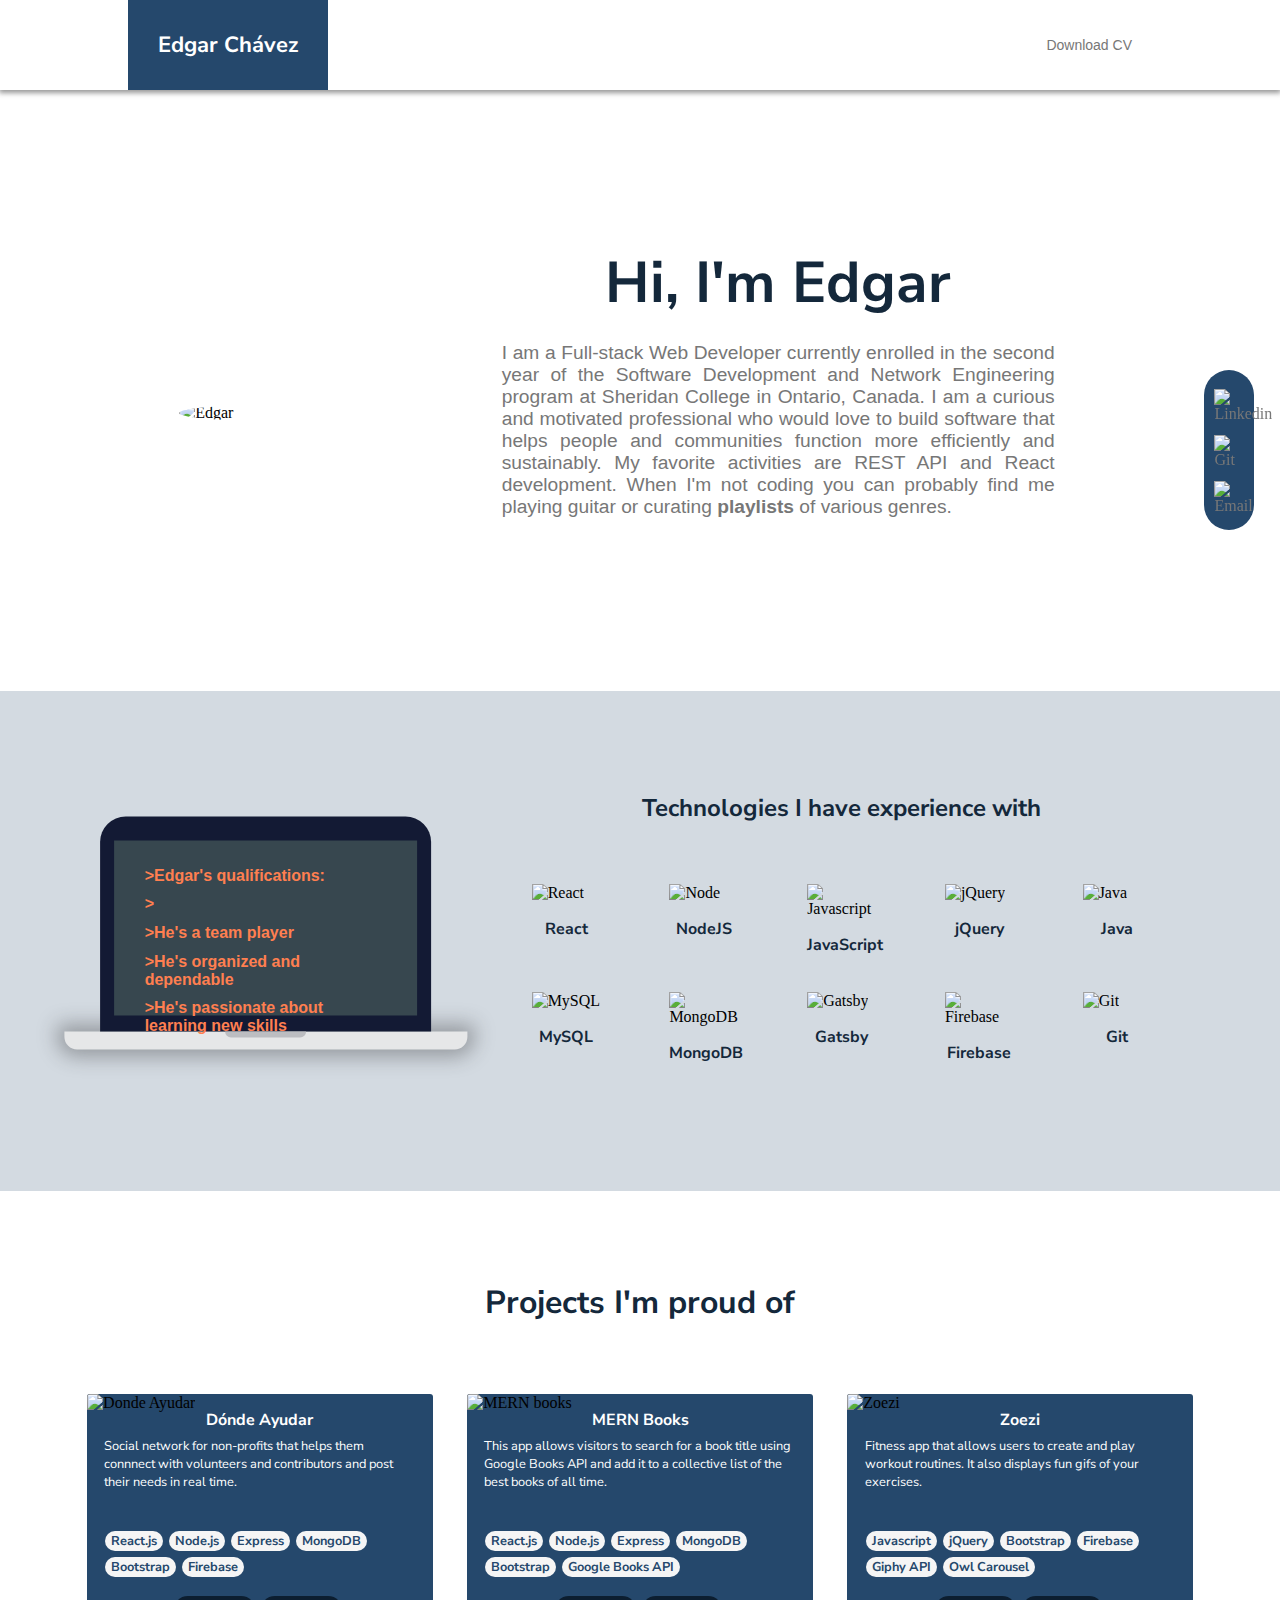
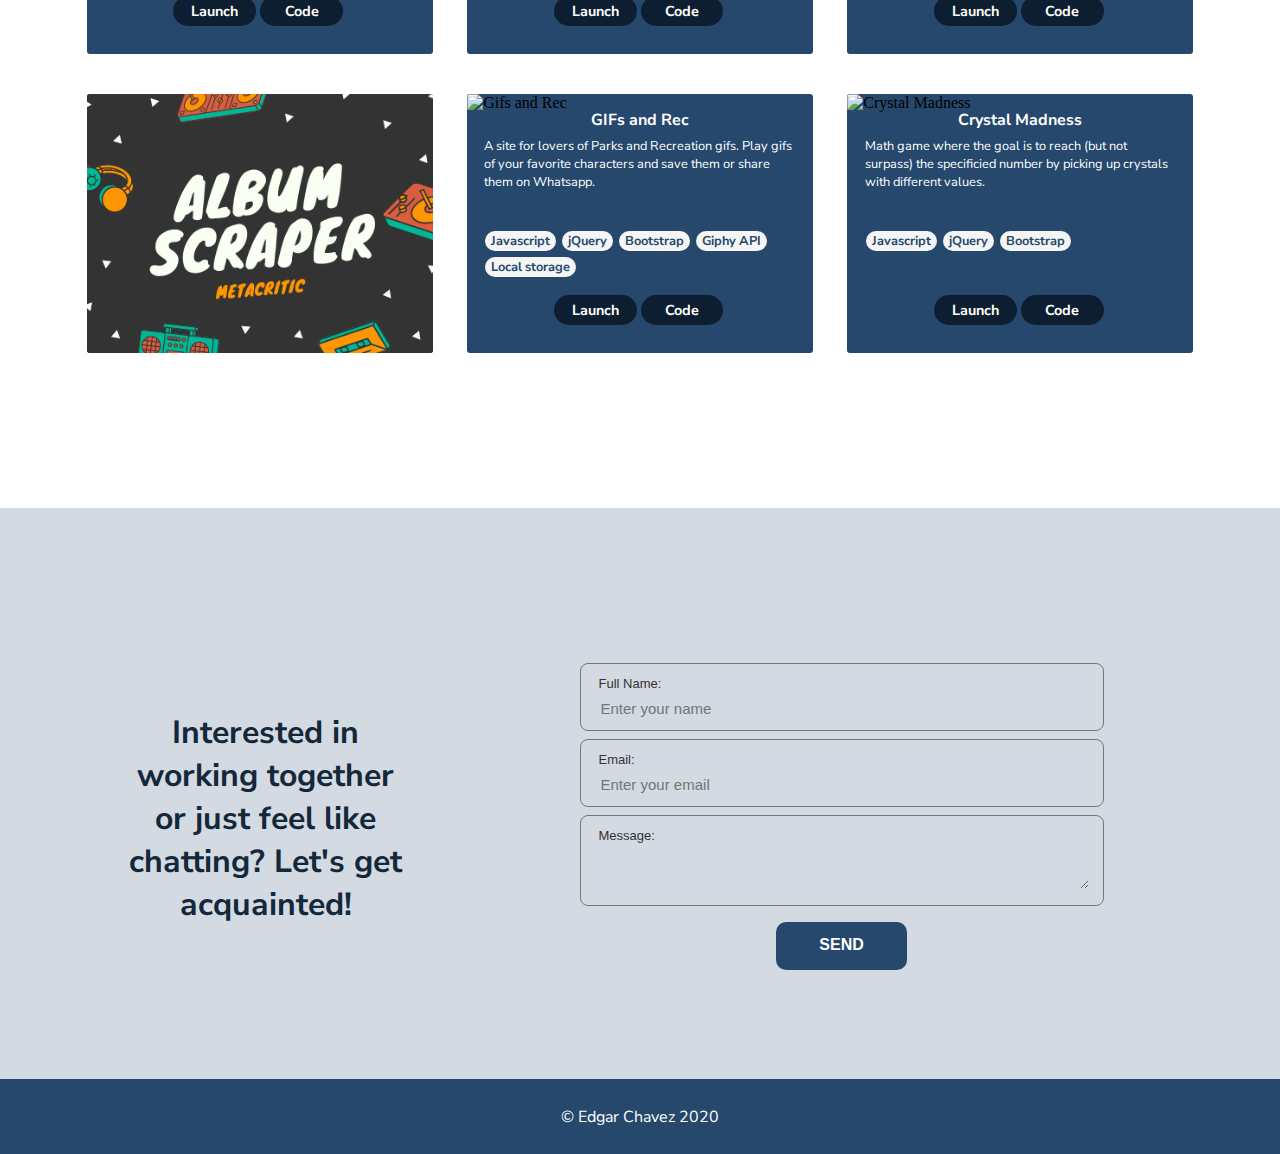
==== commit e630f8f8: "Updated copy" ====
--- a/index.html
+++ b/index.html
@@ -74,7 +74,7 @@
             <h1>>Edgar's qualifications:</h1>
             <h1>></h1>
             <h1>>He's a team player</h1>
-            <h1>>He's very organized</h1>
+            <h1>>He's organized and dependable </h1>
             <h1>>He's passionate about learning new skills<span id="cursor">_</span></h1>
           </div>
         </div>
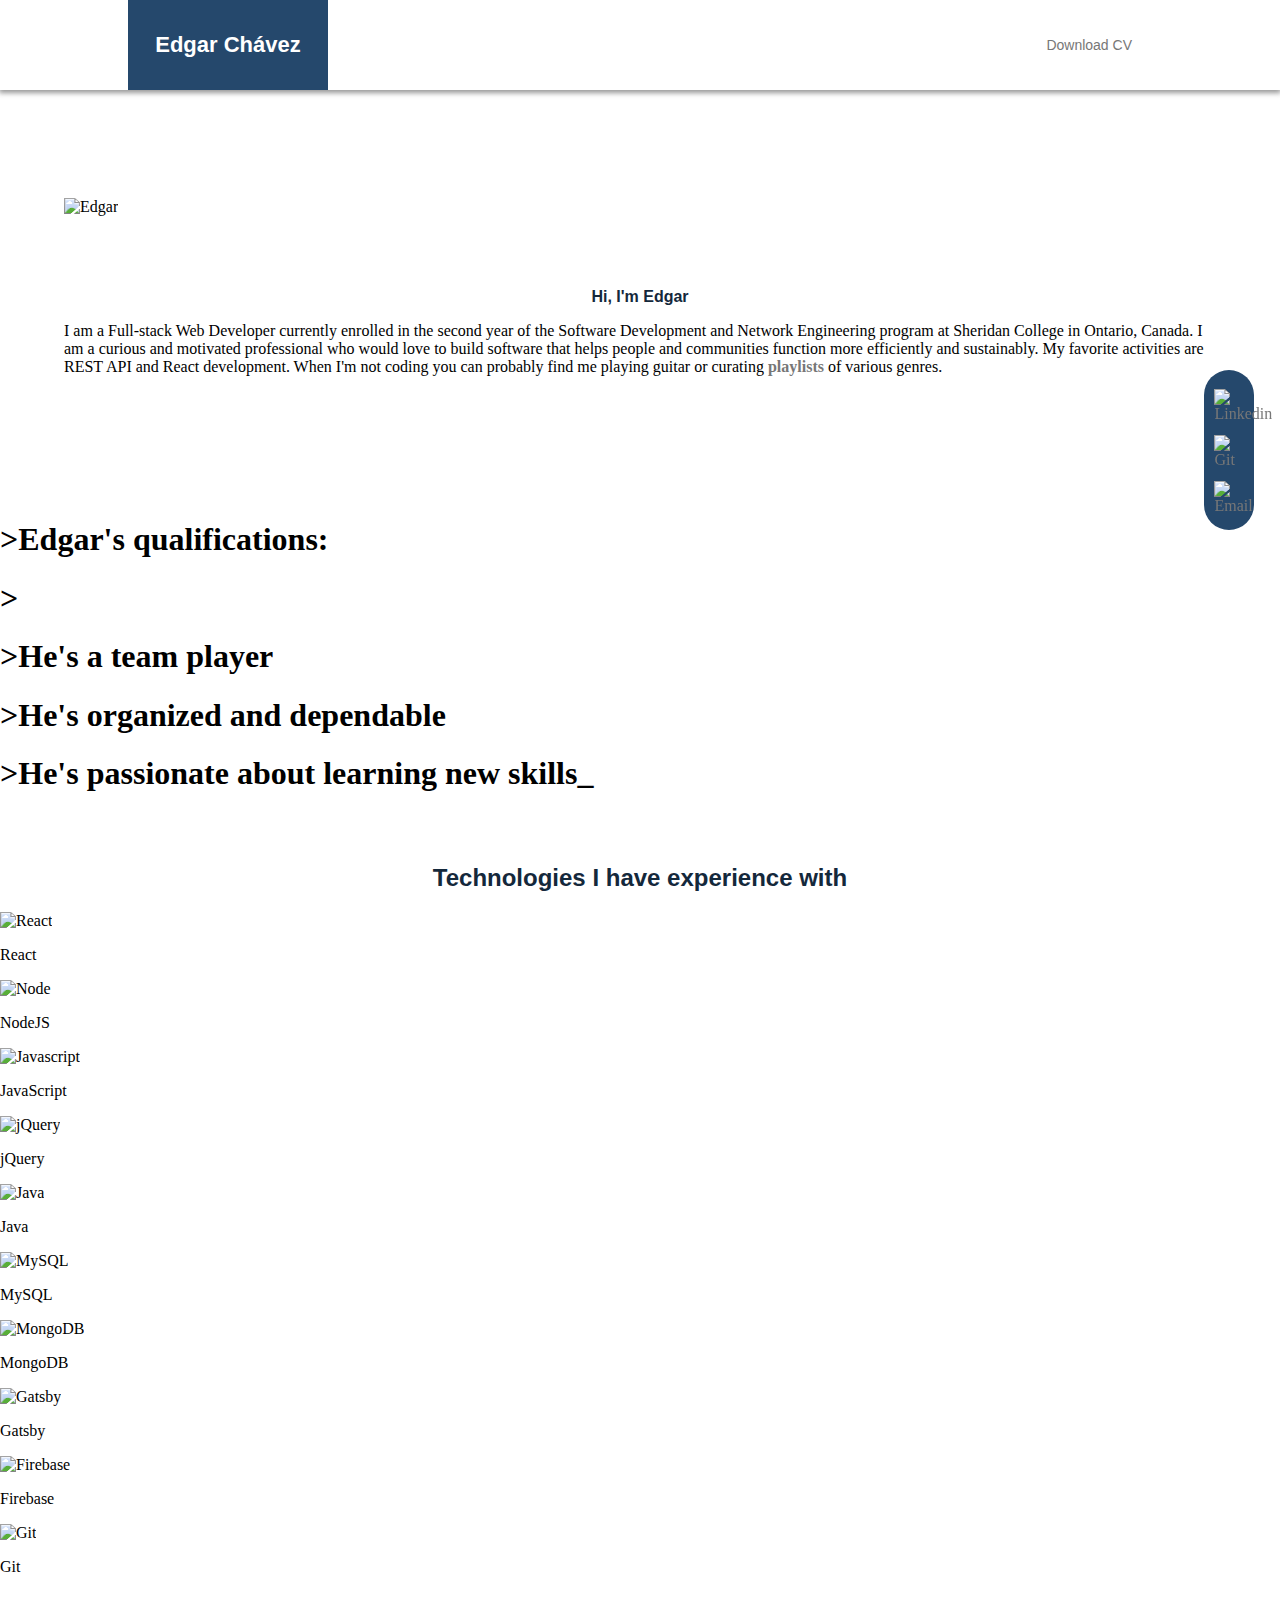
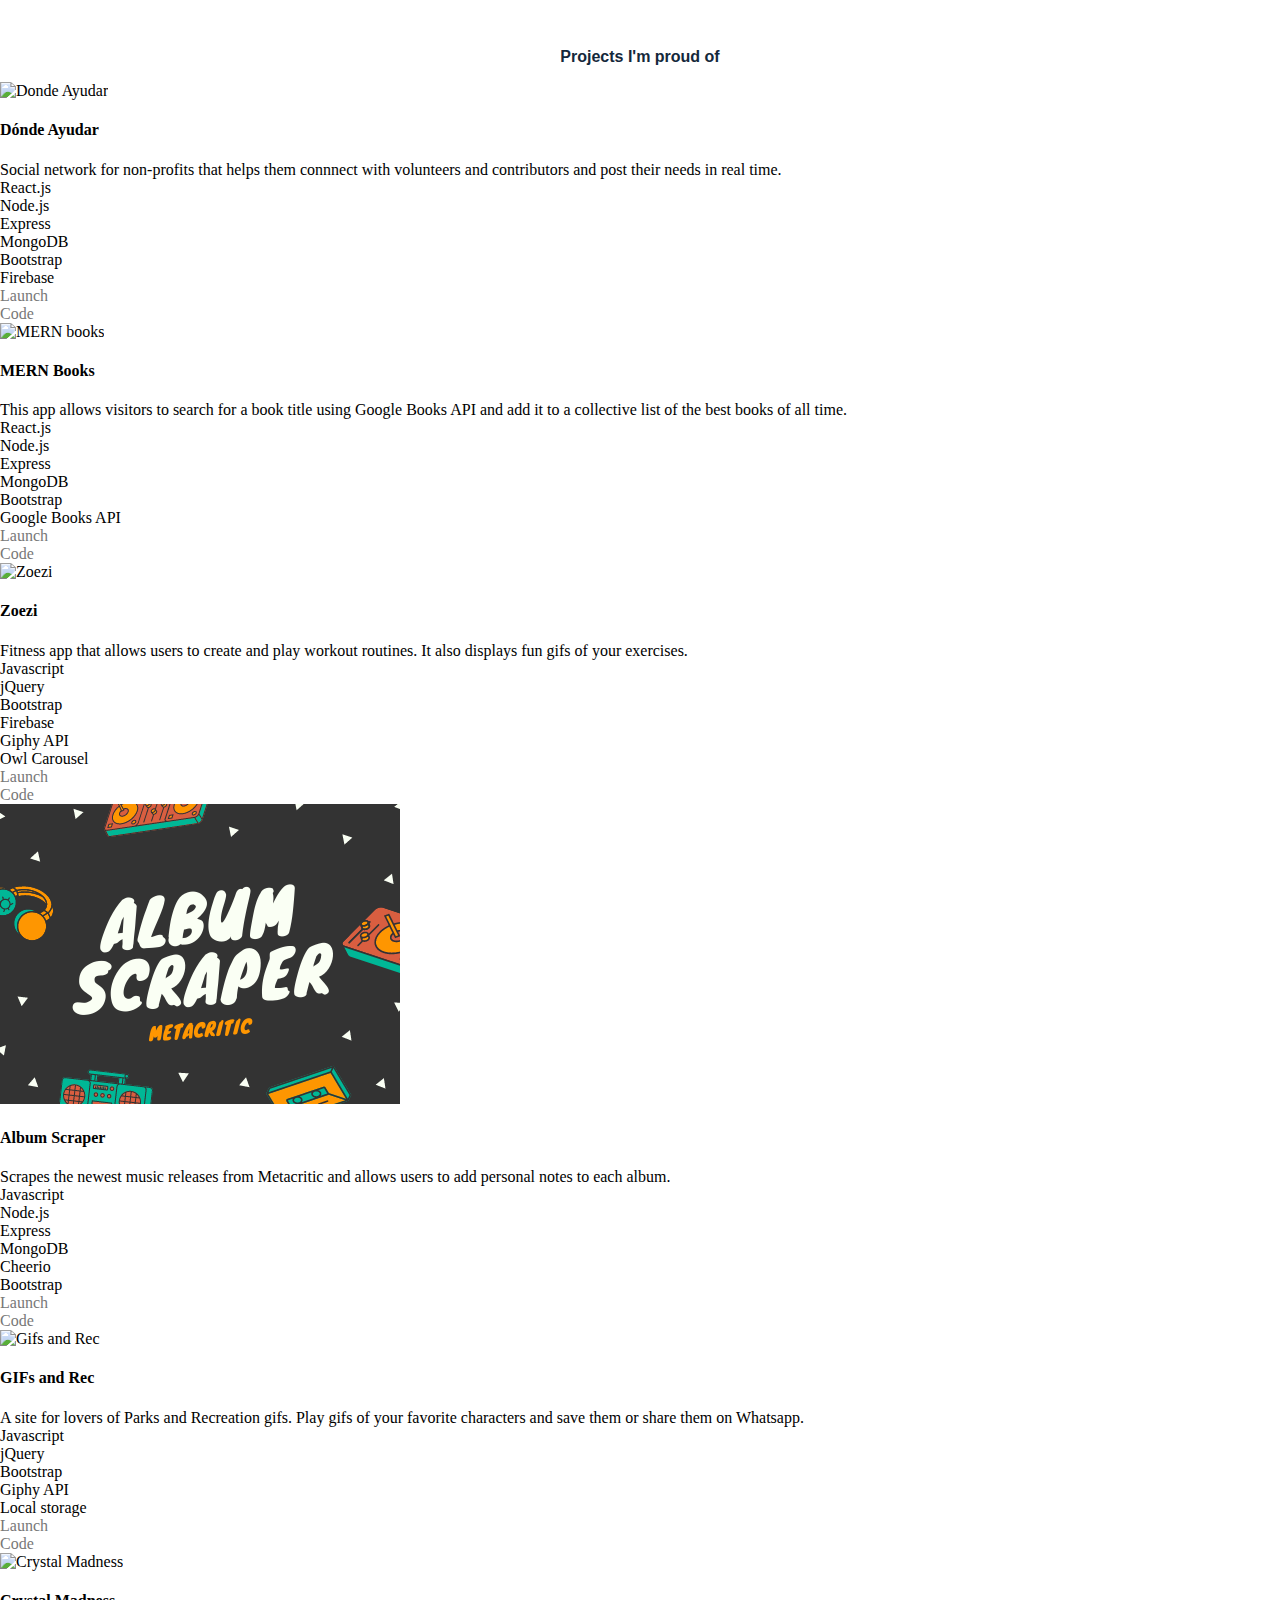
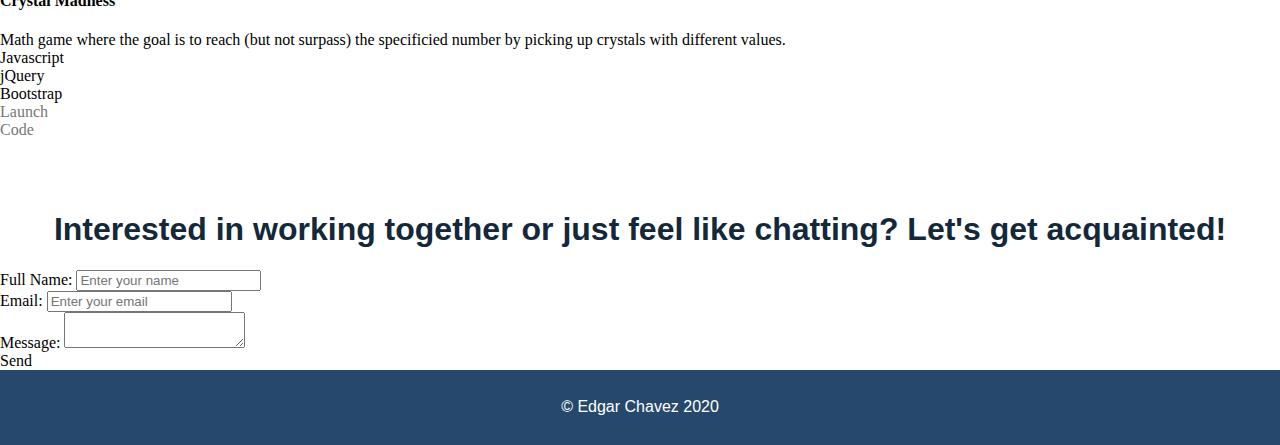
==== commit 8ade630f: "Added meta tags" ====
--- a/index.html
+++ b/index.html
@@ -7,14 +7,9 @@
   <link rel="shortcut icon" href="./favicon.ico" type="image/x-icon">
   <link rel="icon" href="./favicon.ico" type="image/x-icon">
   <link rel="stylesheet" type="text/css" href="assets/css/style.css">
-  <link rel="stylesheet" type="text/css" href="assets/css/styleindex.css">
-  <link rel="stylesheet" type="text/css" href="assets/css/styleportfolio.css">
-  <link rel="stylesheet" type="text/css" href="assets/css/stylecontact.css">
-  <link rel="stylesheet" type="text/css" href="assets/css/laptop.css">
-  <link href="https://fonts.googleapis.com/css?family=Barlow|Barlow+Semi+Condensed|Nunito+Sans&display=swap" rel="stylesheet">
-  <link href="https://fonts.googleapis.com/css2?family=Poppins&display=swap" rel="stylesheet">
-  <script src="https://kit.fontawesome.com/636811dab3.js" crossorigin="anonymous"></script>
   <meta name="viewport" content="width=device-width, initial-scale=1, maximum-scale=1" />
+  <meta name="title" content="Edgar Chavez - Full Stack Web Developer">
+  <meta name="description" content="Web developer based in Toronto, Canada with experience building applications based on JAMStack, React, NodeJS, JavaScript, MongoDB and more.">
 </head>
 
 <body>
@@ -36,12 +31,12 @@
     <div class="nav-content">
 
       <div class="logo">
-      Edgar Chávez
-    </div>
-
-    <nav>
-      <a href="https://drive.google.com/file/d/158byw3YetxFLMeylJ8zPv2tY1iOIZO3z/view?usp=sharing"> Download CV</a>
-    </nav>
+        Edgar Chávez
+      </div>
+
+      <nav>
+        <a href="https://drive.google.com/file/d/158byw3YetxFLMeylJ8zPv2tY1iOIZO3z/view?usp=sharing"> Download CV</a>
+      </nav>
 
     </div>
 
@@ -108,7 +103,7 @@
     
       <div class="project hoverable" id="projectone">
         <div class="card-front">
-          <img class="responsive" src="assets/images/dondeayudar.png" alt="Donde Ayudar">
+          <img class="responsive" src="assets/images/dondeayudar.png" loading="lazy" alt="Donde Ayudar">
         </div>
         <div class="card-back">
           <h4 class="back-title"> Dónde Ayudar </h4>
@@ -132,7 +127,7 @@
       
       <div class="project hoverable" id="projecttwo">
         <div class="card-front">
-          <img class="responsive" src="assets/images/mern-books.png" alt="MERN books">
+          <img class="responsive" src="assets/images/mern-books.png" loading="lazy" alt="MERN books">
         </div>
         <div class="card-back">
           <h4 class="back-title"> MERN Books </h4>
@@ -156,7 +151,7 @@
       
       <div class="project hoverable" id="projectthree">
         <div class="card-front">
-          <img class="responsive" src="assets/images/zoezi.png" alt="Zoezi">
+          <img class="responsive" src="assets/images/zoezi.png" loading="lazy" alt="Zoezi">
         </div>
         <div class="card-back">
           <h4 class="back-title"> Zoezi </h4>
@@ -180,7 +175,7 @@
 
       <div class="project hoverable" id="projectfour">
         <div class="card-front">
-          <img class="responsive" src="assets/images/scraper.png" alt="Album Scraper">
+          <img class="responsive" src="assets/images/scraper.png" loading="lazy" alt="Album Scraper">
         </div>
         <div class="card-back">
           <h4 class="back-title"> Album Scraper </h4>
@@ -204,7 +199,7 @@
       
       <div class="project hoverable" id="projectfive">
         <div class="card-front">
-          <img class="responsive" src="assets/images/gifs-and-rec.png" alt="Gifs and Rec">
+          <img class="responsive" src="assets/images/gifs-and-rec.png" loading="lazy" alt="Gifs and Rec">
         </div>
         <div class="card-back">
             <h4 class="back-title"> GIFs and Rec </h4>
@@ -227,7 +222,7 @@
       
       <div class="project hoverable" id="projectsix">
         <div class="card-front">
-          <img class="responsive" src="assets/images/crystal-madness.png" alt="Crystal Madness">
+          <img class="responsive" src="assets/images/crystal-madness.png" loading="lazy" alt="Crystal Madness">
         </div>
         <div class="card-back">
             <h4 class="back-title"> Crystal Madness </h4>
@@ -288,7 +283,8 @@
     <p id="copyright"> &#169; Edgar Chavez 2020 </p>
   </footer>
 
-  <script src="https://www.gstatic.com/firebasejs/8.0.0/firebase.js"></script>
-  <script src="./assets/scripts/main.js"></script>
+  <script defer src="https://www.gstatic.com/firebasejs/8.0.0/firebase-app.js"></script>
+  <script defer src="https://www.gstatic.com/firebasejs/8.0.0/firebase-database.js"></script>
+  <script defer src="./assets/scripts/main.js"></script>
 </body>
 </html>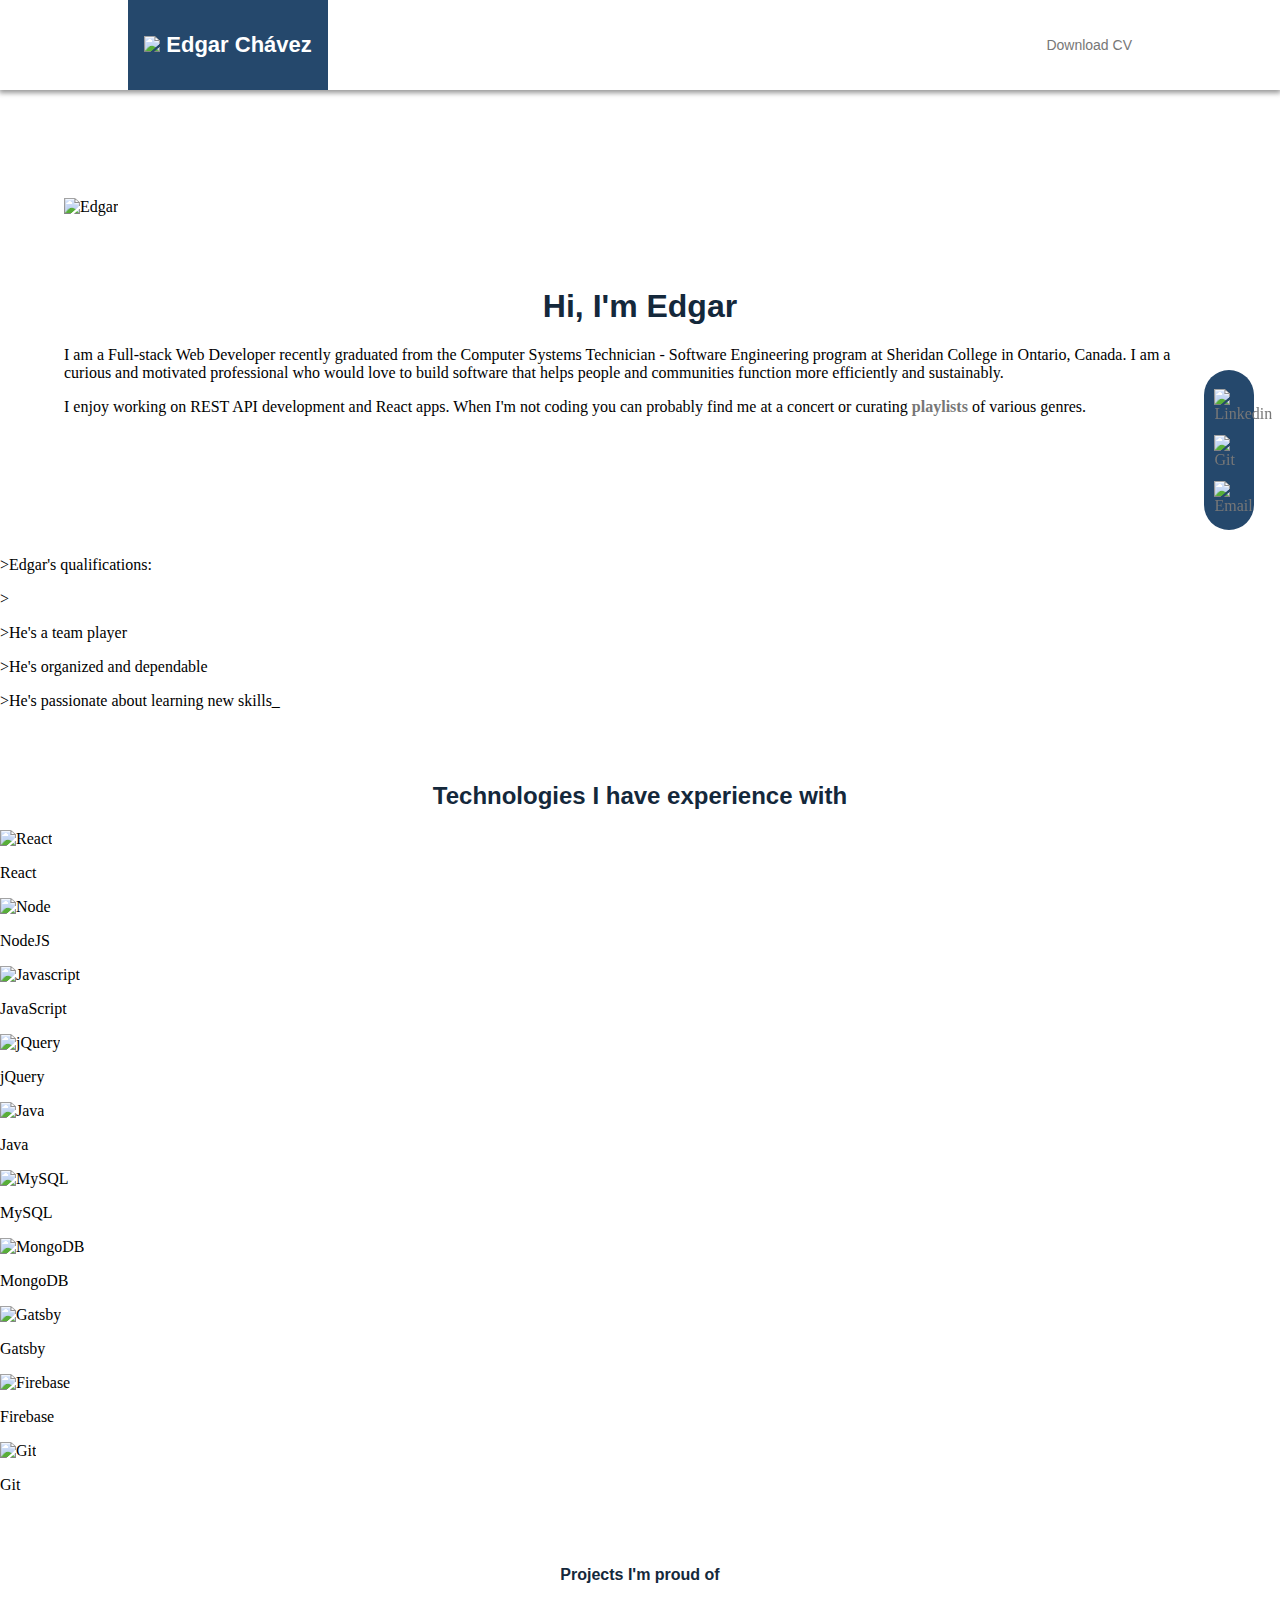
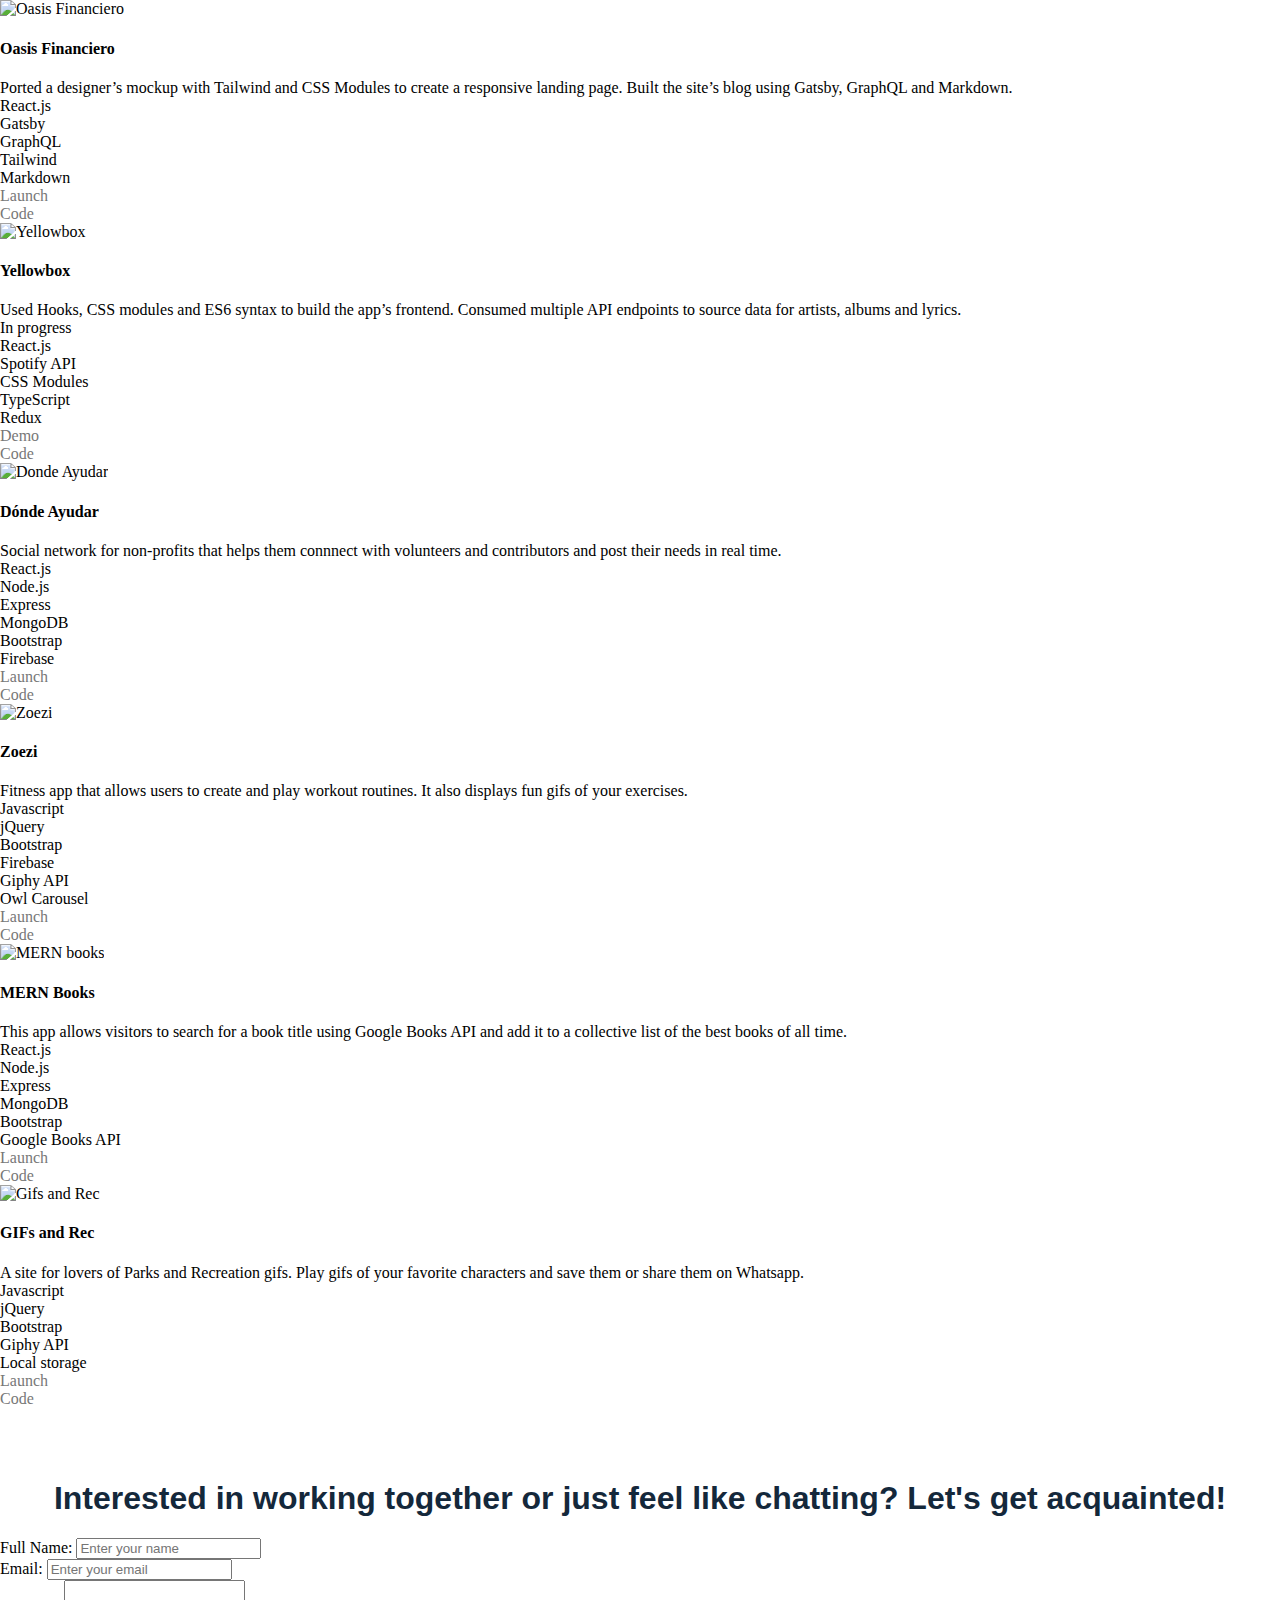
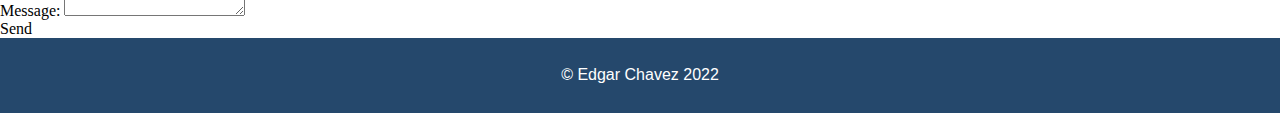
==== commit 3a2de0eb: "Small changes to copy" ====
--- a/index.html
+++ b/index.html
@@ -3,13 +3,13 @@
 
 <head>
   <meta charset="UTF-8">
-  <title>Edgar Chávez</title>
+  <title>Edgar Chávez - Full Stack Web Developer</title>
   <link rel="shortcut icon" href="./favicon.ico" type="image/x-icon">
   <link rel="icon" href="./favicon.ico" type="image/x-icon">
   <link rel="stylesheet" type="text/css" href="assets/css/style.css">
   <meta name="viewport" content="width=device-width, initial-scale=1, maximum-scale=1" />
   <meta name="title" content="Edgar Chavez - Full Stack Web Developer">
-  <meta name="description" content="Web developer based in Toronto, Canada with experience building applications based on JAMStack, React, NodeJS, JavaScript, MongoDB and more.">
+  <meta name="description" content="Web developer based in Toronto, Canada with experience building applications using JAMStack, React, NodeJS, JavaScript, MongoDB and more.">
 </head>
 
 <body>
@@ -31,11 +31,12 @@
     <div class="nav-content">
 
       <div class="logo">
+        <img src="./assets/images/ec.png" id="logoimg">
         Edgar Chávez
       </div>
 
       <nav>
-        <a href="https://drive.google.com/file/d/158byw3YetxFLMeylJ8zPv2tY1iOIZO3z/view?usp=sharing"> Download CV</a>
+        <a href="https://drive.google.com/file/d/18sDhDcyo1tiZ23I5btnRPmKlcwYD-Oa0/view?usp=sharing"> Download CV</a>
       </nav>
 
     </div>
@@ -50,10 +51,11 @@
         <img id="bio-image" src="./assets/images/edchavez.jpg" alt="Edgar">
       </div>
       <div class="mainbio">
-        <p class="title-style" id="main-title">
+        <h1 class="title-style" id="main-title">
           Hi, I'm Edgar
-        </p>
-        <p class="top-paragraph">I am a Full-stack Web Developer currently enrolled in the second year of the Software Development and Network Engineering program at Sheridan College in Ontario, Canada. I am a curious and motivated professional who would love to build software that helps people and communities function more efficiently and sustainably. My favorite activities are REST API and React development. When I'm not coding you can probably find me playing guitar or curating <a id="playlists" href="https://open.spotify.com/user/1276574327"> playlists </a> of various genres.</p>
+        </h1>
+        <p class="top-paragraph">I am a Full-stack Web Developer recently graduated from the Computer Systems Technician - Software Engineering program at Sheridan College in Ontario, Canada. I am a curious and motivated professional who would love to build software that helps people and communities function more efficiently and sustainably. </p>
+        <p class="top-paragraph"> I enjoy working on REST API development and React apps. When I'm not coding you can probably find me at a concert or curating <a id="playlists" href="https://open.spotify.com/user/1276574327"> playlists </a> of various genres.</p>
       </div>
 
     </div>
@@ -66,11 +68,11 @@
       <div class="laptop">
         <div class="laptop-screen">
           <div class="laptop-content">
-            <h1>>Edgar's qualifications:</h1>
-            <h1>></h1>
-            <h1>>He's a team player</h1>
-            <h1>>He's organized and dependable </h1>
-            <h1>>He's passionate about learning new skills<span id="cursor">_</span></h1>
+            <p>>Edgar's qualifications:</p>
+            <p>></p>
+            <p>>He's a team player</p>
+            <p>>He's organized and dependable </p>
+            <p>>He's passionate about learning new skills<span id="cursor">_</span></p>
           </div>
         </div>
         <div class="laptop-base">
@@ -100,7 +102,58 @@
     <p class="title-style" id="projects-title"> Projects I'm proud of </p>
 
     <div class="projects-wrapper">
-    
+
+
+      <div class="project hoverable" id="projectone">
+        <div class="card-front">
+          <img class="responsive" src="assets/images/oasis.png" loading="lazy" alt="Oasis Financiero">
+        </div>
+        <div class="card-back">
+          <h4 class="back-title"> Oasis Financiero </h4>
+          <div class="description">
+            Ported a designer’s mockup with Tailwind and CSS Modules to create a responsive landing page. 
+            Built the site’s blog using Gatsby, GraphQL and Markdown.
+          </div>
+          <div class="technical">
+            <div class="spec"> React.js </div>
+            <div class="spec"> Gatsby </div>
+            <div class="spec"> GraphQL </div>
+            <div class="spec"> Tailwind </div>
+            <div class="spec"> Markdown </div>
+          </div>
+          <div class="button-bar">
+            <a href="https://oasisfinanciero.mx"><div class="project-button launch">Launch</div></a>
+            <a href="https://github.com/edchavezb/oasis-landing"><div class="project-button code">Code</div></a>
+          </div>
+        </div>
+      </div>
+
+
+      <div class="project hoverable" id="projecttwo">
+        <div class="card-front">
+          <img class="responsive" src="assets/images/ybx.png" loading="lazy" alt="Yellowbox">
+        </div>
+        <div class="card-back">
+          <h4 class="back-title"> Yellowbox </h4>
+          <div class="description">
+            Used Hooks, CSS modules and ES6 syntax to build the app’s frontend.
+            Consumed multiple API endpoints to source data for artists, albums and lyrics.
+          </div>
+          <div class="technical">
+            <div class="spec"> In progress </div>
+            <div class="spec"> React.js </div>
+            <div class="spec"> Spotify API </div>
+            <div class="spec"> CSS Modules </div>
+            <div class="spec"> TypeScript </div>
+            <div class="spec"> Redux </div>
+          </div>
+          <div class="button-bar">
+            <a href="https://yellowbox.netlify.app"><div class="project-button launch">Demo</div></a>
+            <a href="https://github.com/edchavezb/yellowbox-web-app"><div class="project-button code">Code</div></a>
+          </div>
+        </div>
+      </div>
+
       <div class="project hoverable" id="projectone">
         <div class="card-front">
           <img class="responsive" src="assets/images/dondeayudar.png" loading="lazy" alt="Donde Ayudar">
@@ -124,6 +177,30 @@
           </div>
         </div>
       </div>
+
+      <div class="project hoverable" id="projectthree">
+        <div class="card-front">
+          <img class="responsive" src="assets/images/zoezi.png" loading="lazy" alt="Zoezi">
+        </div>
+        <div class="card-back">
+          <h4 class="back-title"> Zoezi </h4>
+          <div class="description">
+            Fitness app that allows users to create and play workout routines. It also displays fun gifs of your exercises.  
+          </div>
+          <div class="technical">
+            <div class="spec"> Javascript </div>
+            <div class="spec"> jQuery </div>
+            <div class="spec"> Bootstrap </div>
+            <div class="spec"> Firebase </div>
+            <div class="spec"> Giphy API </div>
+            <div class="spec"> Owl Carousel </div>
+          </div>
+          <div class="button-bar">
+            <a href="https://edchavezb.github.io/zoezi/"><div class="project-button launch">Launch</div></a>
+            <a href="https://github.com/edchavezb/zoezi"><div class="project-button code">Code</div></a>
+          </div>
+        </div>
+      </div>
       
       <div class="project hoverable" id="projecttwo">
         <div class="card-front">
@@ -149,31 +226,30 @@
         </div>
       </div>
       
-      <div class="project hoverable" id="projectthree">
-        <div class="card-front">
-          <img class="responsive" src="assets/images/zoezi.png" loading="lazy" alt="Zoezi">
-        </div>
-        <div class="card-back">
-          <h4 class="back-title"> Zoezi </h4>
-          <div class="description">
-            Fitness app that allows users to create and play workout routines. It also displays fun gifs of your exercises.  
-          </div>
-          <div class="technical">
-            <div class="spec"> Javascript </div>
-            <div class="spec"> jQuery </div>
-            <div class="spec"> Bootstrap </div>
-            <div class="spec"> Firebase </div>
-            <div class="spec"> Giphy API </div>
-            <div class="spec"> Owl Carousel </div>
-          </div>
-          <div class="button-bar">
-            <a href="https://edchavezb.github.io/zoezi/"><div class="project-button launch">Launch</div></a>
-            <a href="https://github.com/edchavezb/zoezi"><div class="project-button code">Code</div></a>
-          </div>
-        </div>
-      </div>
-
-      <div class="project hoverable" id="projectfour">
+      <div class="project hoverable" id="projectfive">
+        <div class="card-front">
+          <img class="responsive" src="assets/images/gifs-and-rec.png" loading="lazy" alt="Gifs and Rec">
+        </div>
+        <div class="card-back">
+            <h4 class="back-title"> GIFs and Rec </h4>
+            <div class="description">
+              A site for lovers of Parks and Recreation gifs. Play gifs of your favorite characters and save them or share them on Whatsapp.
+            </div>
+            <div class="technical">
+              <div class="spec"> Javascript </div>
+              <div class="spec"> jQuery </div>
+              <div class="spec"> Bootstrap </div>
+              <div class="spec"> Giphy API </div>
+              <div class="spec"> Local storage </div>
+            </div>
+            <div class="button-bar">
+              <a href="https://edchavezb.github.io/gifs-and-rec/"><div class="project-button launch">Launch</div></a>
+              <a href="https://github.com/edchavezb/gifs-and-rec"><div class="project-button code">Code</div></a>
+            </div>
+        </div>
+      </div>
+
+      <!-- <div class="project hoverable" id="projectfour">
         <div class="card-front">
           <img class="responsive" src="assets/images/scraper.png" loading="lazy" alt="Album Scraper">
         </div>
@@ -195,51 +271,28 @@
             <a href="https://github.com/edchavezb/album-scraper"><div class="project-button code">Code</div></a>
           </div>
         </div>
-      </div>
-      
-      <div class="project hoverable" id="projectfive">
-        <div class="card-front">
-          <img class="responsive" src="assets/images/gifs-and-rec.png" loading="lazy" alt="Gifs and Rec">
-        </div>
-        <div class="card-back">
-            <h4 class="back-title"> GIFs and Rec </h4>
+      </div> -->
+      
+      <!-- <div class="project hoverable" id="projectsix">
+        <div class="card-front">
+          <img class="responsive" src="assets/images/crystal-madness.png" loading="lazy" alt="Crystal Madness">
+        </div>
+        <div class="card-back">
+            <h4 class="back-title"> Crystal Madness </h4>
             <div class="description">
-              A site for lovers of Parks and Recreation gifs. Play gifs of your favorite characters and save them or share them on Whatsapp.
+              Math game where the goal is to reach (but not surpass) the specificied number by picking up crystals with different values.
             </div>
             <div class="technical">
               <div class="spec"> Javascript </div>
               <div class="spec"> jQuery </div>
               <div class="spec"> Bootstrap </div>
-              <div class="spec"> Giphy API </div>
-              <div class="spec"> Local storage </div>
-            </div>
-            <div class="button-bar">
-              <a href="https://edchavezb.github.io/gifs-and-rec/"><div class="project-button launch">Launch</div></a>
-              <a href="https://github.com/edchavezb/gifs-and-rec"><div class="project-button code">Code</div></a>
-            </div>
-        </div>
-      </div>
-      
-      <div class="project hoverable" id="projectsix">
-        <div class="card-front">
-          <img class="responsive" src="assets/images/crystal-madness.png" loading="lazy" alt="Crystal Madness">
-        </div>
-        <div class="card-back">
-            <h4 class="back-title"> Crystal Madness </h4>
-            <div class="description">
-              Math game where the goal is to reach (but not surpass) the specificied number by picking up crystals with different values.
-            </div>
-            <div class="technical">
-              <div class="spec"> Javascript </div>
-              <div class="spec"> jQuery </div>
-              <div class="spec"> Bootstrap </div>
             </div>
             <div class="button-bar">
               <a href="https://edchavezb.github.io/crystal-game/"><div class="project-button launch">Launch</div></a>
               <a href="https://github.com/edchavezb/crystal-game"><div class="project-button code">Code</div></a>
             </div>
         </div>
-      </div>
+      </div> -->
 
     </div>
 
@@ -280,7 +333,7 @@
   </section>
 
   <footer>
-    <p id="copyright"> &#169; Edgar Chavez 2020 </p>
+    <p id="copyright"> &#169; Edgar Chavez 2022 </p>
   </footer>
 
   <script defer src="https://www.gstatic.com/firebasejs/8.0.0/firebase-app.js"></script>
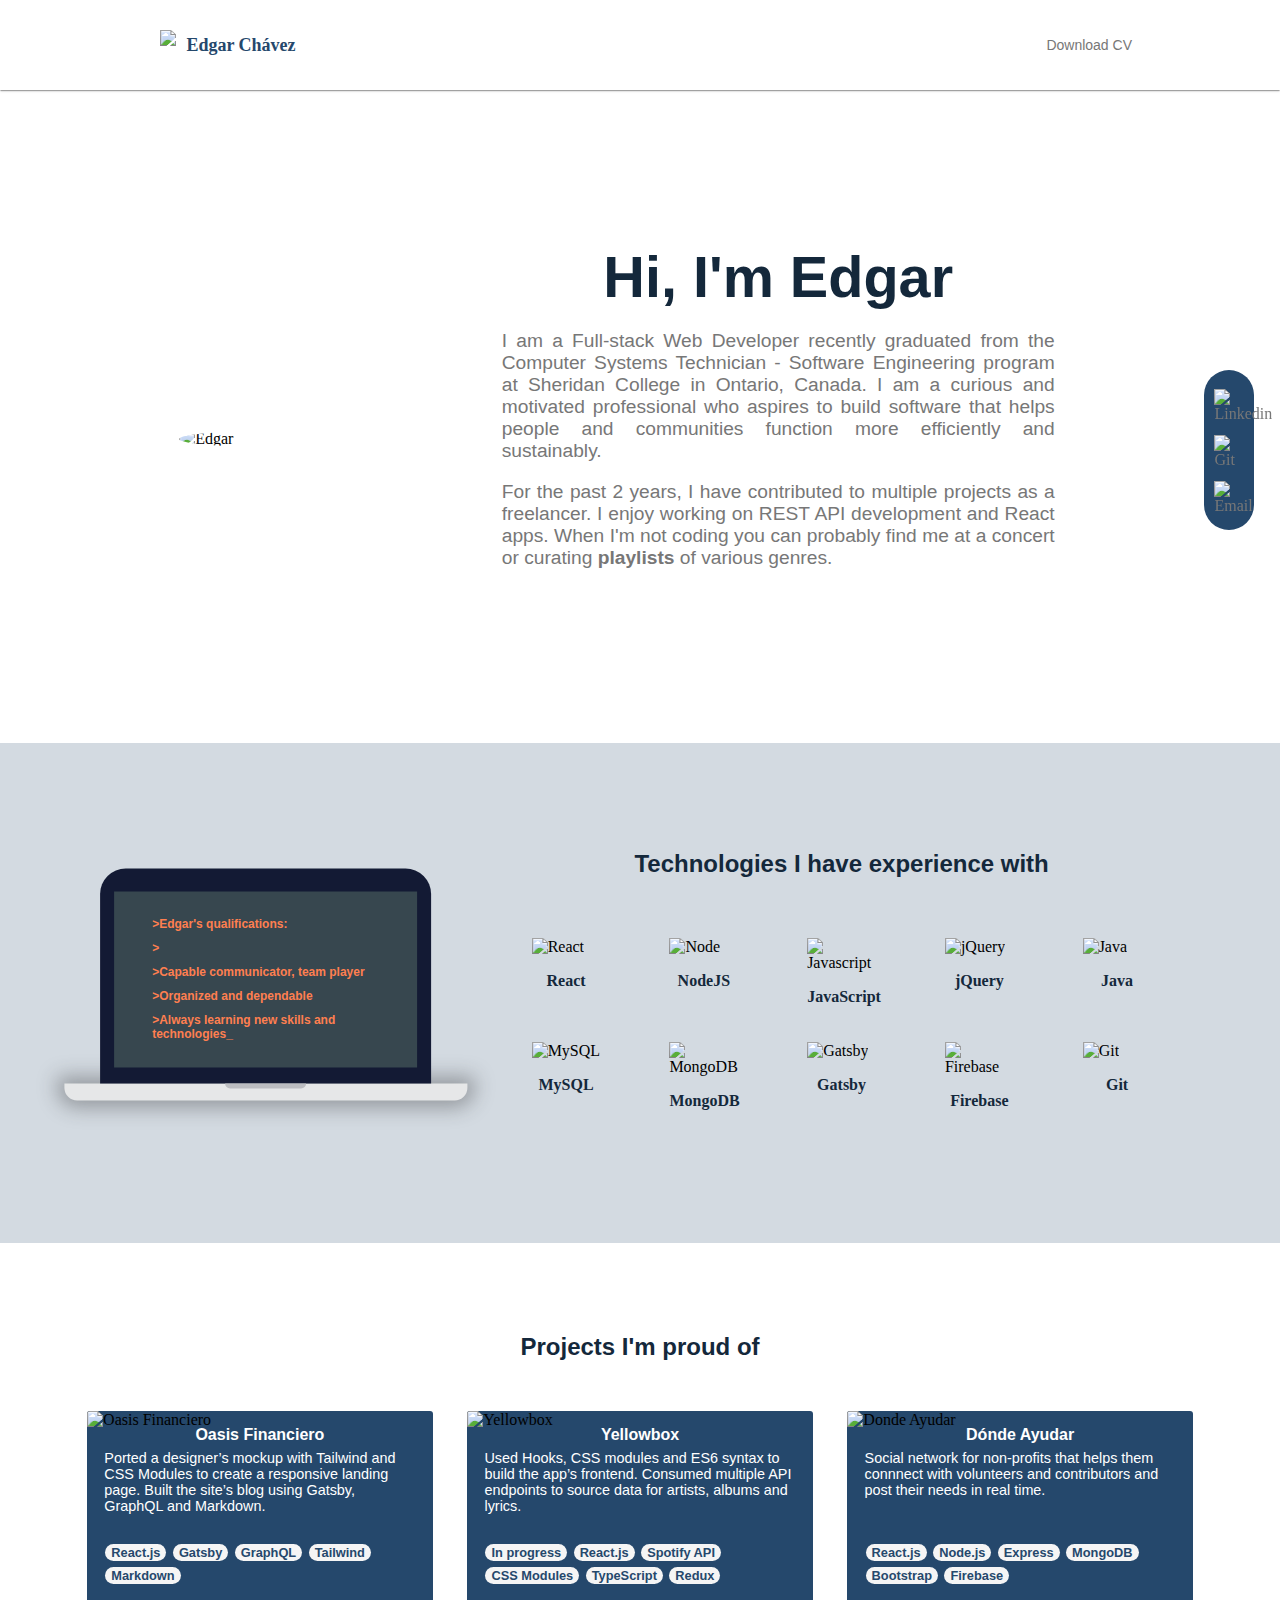
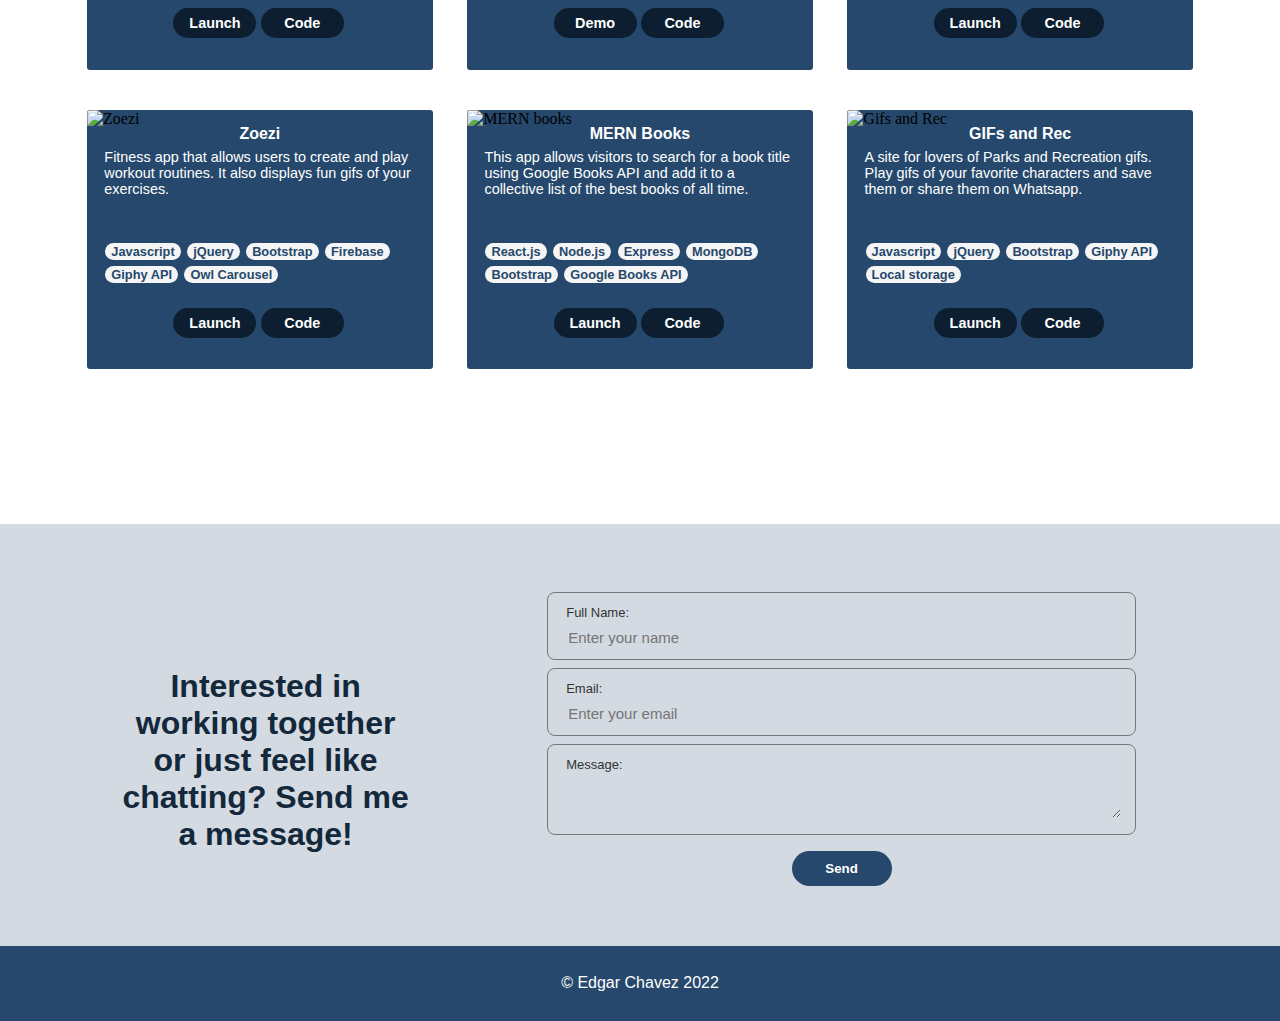
==== commit 1dd94544: "Changes to contact section" ====
--- a/index.html
+++ b/index.html
@@ -54,8 +54,8 @@
         <h1 class="title-style" id="main-title">
           Hi, I'm Edgar
         </h1>
-        <p class="top-paragraph">I am a Full-stack Web Developer recently graduated from the Computer Systems Technician - Software Engineering program at Sheridan College in Ontario, Canada. I am a curious and motivated professional who would love to build software that helps people and communities function more efficiently and sustainably. </p>
-        <p class="top-paragraph"> I enjoy working on REST API development and React apps. When I'm not coding you can probably find me at a concert or curating <a id="playlists" href="https://open.spotify.com/user/1276574327"> playlists </a> of various genres.</p>
+        <p class="top-paragraph">I am a Full-stack Web Developer recently graduated from the Computer Systems Technician - Software Engineering program at Sheridan College in Ontario, Canada. I am a curious and motivated professional who aspires to build software that helps people and communities function more efficiently and sustainably. </p>
+        <p class="top-paragraph"> For the past 2 years, I have contributed to multiple projects as a freelancer. I enjoy working on REST API development and React apps. When I'm not coding you can probably find me at a concert or curating <a id="playlists" href="https://open.spotify.com/user/1276574327"> playlists </a> of various genres.</p>
       </div>
 
     </div>
@@ -70,9 +70,9 @@
           <div class="laptop-content">
             <p>>Edgar's qualifications:</p>
             <p>></p>
-            <p>>He's a team player</p>
-            <p>>He's organized and dependable </p>
-            <p>>He's passionate about learning new skills<span id="cursor">_</span></p>
+            <p>>Capable communicator, team player</p>
+            <p>>Organized and dependable </p>
+            <p>>Always learning new skills and technologies<span id="cursor">_</span></p>
           </div>
         </div>
         <div class="laptop-base">
@@ -300,36 +300,34 @@
 
   <section id="contact">
     <div id="contact-title">
-      <h1 class="title-style"> Interested in working together or just feel like chatting? Let's get acquainted!</h1>
-    </div>
-    <div id="contact-content">
-      
+      <h1 class="title-style"> Interested in working together or just feel like chatting? Send me a message!</h1>
+    </div>
     
-      <div class= "contact-form">
-
-        <div class="textbox">
-          <label>Full Name: </label>
-          <input type="text" id="name-input" name="name" value="" placeholder="Enter your name">
-        </div>
-
-        <div class="textbox">
-          <label>Email: </label>
-          <input type="email" id="email-input" name="email" value="" placeholder="Enter your email">
-        </div>
-
-        <div class="textbox">
-          <label>Message: </label>
-          <textarea id="msg-input"> </textarea>
-        </div>
-
-        <div id="button-row">
-          <div id="send" class="sendbutton"> Send </div>
-        </div>
-
-        <p id="confirmation" class="conf-hidden"> Your message has been sent. Thanks! </p>
-      
-      </div>
-    </div>
+    <div class= "contact-form">
+
+      <div class="textbox">
+        <label>Full Name: </label>
+        <input type="text" id="name-input" name="name" value="" placeholder="Enter your name">
+      </div>
+
+      <div class="textbox">
+        <label>Email: </label>
+        <input type="email" id="email-input" name="email" value="" placeholder="Enter your email">
+      </div>
+
+      <div class="textbox">
+        <label>Message: </label>
+        <textarea id="msg-input"> </textarea>
+      </div>
+
+      <div id="button-row">
+        <button id="send" class="sendbutton"> <span id="buttonSpan"> Send </span></button>
+      </div>
+
+      <p id="confirmation" class="conf-hidden"> Your message has been sent. Thanks! </p>
+    
+    </div>
+
   </section>
 
   <footer>
--- a/assets/css/style.css
+++ b/assets/css/style.css
@@ -1,3 +1,10 @@
+@font-face {
+  font-family: 'Poppins';
+  src:  url('../fonts/Poppins-Regular.woff2') format('woff2'),
+        url('../fonts/Poppins-Regular.woff') format('woff'),
+        url('../fonts/Poppins-Regular.ttf') format('truetype');
+}
+
 html,body {
   margin: 0px;
   padding: 0px;
@@ -8,7 +15,8 @@
   height: 10vh;
   background: #ffffff;
   position: relative;
-  box-shadow: 0px 2px 5px 1px rgba(50,50,50,0.5);
+  box-shadow: 0px 1px 5px 1px rgba(50,50,50,0.5);
+  box-shadow: 0 2px 1px -1px rgb(0 0 0 / 20%), 0 1px 1px 0 rgb(0 0 0 / 14%), 0 1px 3px 0 rgb(0 0 0 / 12%);
 }
 
 .nav-content {
@@ -17,7 +25,7 @@
 }
 
 nav {
-  height: 10vh;
+  height: 70px;
   float: right;
   margin-right: 20px;
 
@@ -31,18 +39,22 @@
 
 .logo {
   width: 200px;
-  height: 10vh;
+  height: 100%;
   float: left;
   position: absolute;
 
-  background: #25486C;
-  color: #ffffff;
-  font-family: 'Nunito Sans', sans-serif;
-  font-size: 22px;
-  font-weight: bold;
-  text-align: center;
-  vertical-align: middle;
-  line-height: 10vh; 
+  color: #25486C;
+  font-family: Poppins;
+  font-size: 18px;
+  font-weight: 700;
+  display: flex;
+  align-items: center;
+  justify-content: center;
+}
+
+#logoimg {
+  height: 30px;
+  margin-right: 10px;
 }
 
 .content {
@@ -86,7 +98,7 @@
 }
 
 .title-style{
-	font-family: 'Nunito Sans', sans-serif;
+	font-family: 'Poppins', sans-serif;
 	font-weight: bold;
   text-align: center;
   color: rgb(20, 40, 59);
@@ -107,7 +119,7 @@
 
 #copyright {
   margin: 0px;
-  font-family: 'Nunito Sans', sans-serif;
+  font-family: Arial, Helvetica, sans-serif;
   color: #ffffff;
 }
 
@@ -129,10 +141,539 @@
   text-align: center;
 }
 
+.cursor-visible {
+  display: inline-block;
+}
+
+.cursor-hidden {
+  display: none;
+}
+
+/* Bio and skills section */
+
+.bio-container{
+  width: 80%;
+  height: auto;
+  padding-left: 10%;
+  padding-right: 10%;
+  clear: both;
+  overflow: hidden;
+  display: flex;
+  align-items: center;
+  flex-wrap: wrap;
+}
+
+#main-title { 
+  font-size: 3em;
+  margin: 0px 0px 20px 0px;
+}
+
+#image-div {
+  display: inline-block;
+  margin-top: 5vh;
+  width: 25%;
+  display: flex;
+  justify-content: center;    
+}
+
+#bio-image {
+  width: 100%;
+  border-radius: 50%
+}
+
+.mainbio {
+  display: inline-block;
+  margin-left: 5%;
+  padding: 5%;
+  box-sizing: border-box;
+  width: 70%;
+  color: #777777;
+  font-family: Arial, Helvetica, sans-serif;
+  font-size: 1.2em;
+  text-align: justify;
+}
+
+.top-paragraph {
+  margin-block-start: 0em;
+}
+
+#skills, #contact {
+  background-color: #d3dae1;
+  display: flex;
+  padding: 0px 5%;
+  align-items: center;
+  flex-wrap: wrap;
+}
+
+#skills {
+  min-height: 500px;
+}
+
+#contact {
+  min-height: 300px;
+  justify-content: center;
+}
+
+#skills-illustration {
+  width: 35%;
+  height: 300px;
+  position: relative;
+}
+
+#skills-content {
+  width: 65%
+}
+
+#skills-title {
+  margin: 50px 0px 20px 0px;
+}
+
+#tech-stack {
+  display: flex;
+  padding: 30px;
+  margin-bottom: 20px;
+  flex-wrap: wrap;
+}
+
+.tech-icon {
+  width: 10%;
+  margin: 10px 5%;
+}
+
+.tech-text {
+  text-align: center;
+  font-family: 'Poppins';
+  color: #14283B;
+  font-weight: bold;
+}
+
+.laptop {
+  width: 100%;
+  height: 83%;
+  position: absolute;
+  top: 50%;
+  left: 50%;
+  transform: translate(-50%, -50%);
+}
+
+.laptop-screen {
+  position: relative;
+  left: 7%;
+  height: 75%;
+  width: 75%;
+  background-color: #131a34;
+  border-radius: 2vw 2vw 0 0;
+  padding: 3.5%;
+  left: 50%;
+  transform: translateX(-50%);
+}
+
+.laptop-content {
+  position: relative;
+  top: 5%;
+  width: 100%;
+  height: 94%;
+  background-color: #37474F;
+  font-size: .75em;
+  font-weight: bold;
+  font-family: Arial, Helvetica, sans-serif;
+  color: coral;
+  padding: 5% 12.5%;
+  box-sizing: border-box;
+}
+
+.laptop-content > p {
+    margin-block-start: 0.83em;
+    margin-block-end: 0.83em;
+}
+
+.laptop-base {
+  background-color:  #e6e7e8;
+  height: 7%;
+  border-radius: 0 0 1vw 1vw;
+  box-shadow: 0 0 20px 7px rgba(47, 48, 49, 0.38);
+}
+
+.laptop-trackpad {
+  position: relative;
+  left: 50%;
+  background-color: #bcbdc1;
+  width: 20%;
+  height: 30%;
+  border-radius: 0 0 1vw 1vw;
+  transform: translateX(-50%);
+}
+
+
+/* Projects section */
+#projects {
+	margin-top: 10vh;
+	margin-bottom: 15vh;
+}
+
+#projects-title {
+	text-align: center;
+	margin-top: 1vh;
+	margin-bottom: 30px;
+	font-weight: bold;
+	font-size: 1.5em;
+}
+
+.projects-wrapper {
+	display: flex;
+	flex-wrap: wrap;
+	justify-content: center;
+	padding: 0px 5%
+}
+
+.secondary{
+	margin-top: 20px;
+}
+
+.rowtwo{
+	margin-bottom: 8vh;
+}
+
+.project {
+	width: 30%;
+	margin: 20px 1.5%;
+	padding-bottom: 22.5%;
+	height: auto;
+	display: inline-block;
+	position: relative;
+	overflow: hidden;
+}
+
+.card-front, .card-back {
+	position: absolute;
+	display: block;
+    top: 0;
+    bottom: 0;
+    left: 0;
+	right: 0;
+}
+
+.card-back {
+	background: #25486C;
+	height: 100%;
+ 	width: 100%;
+	border-radius: 3px;
+	z-index: 1;
+	font-family: 'Poppins', sans-serif;
+}
+
+.card-front {
+	z-index: 2;
+	transition: all 0.5s ease-in-out;
+}
+
+.hoverable:hover .card-front {
+	transform: translateY(-100%)
+}
+
+.unfolded{
+	transform: translateY(-100%)
+}
+
+.folded{
+	transform: translateY(0%)
+}
+
+.responsive{
+	width: 100%;
+	border-radius: 3px;
+}
+
+.back-title{
+	text-align: center;
+	margin: 0px;
+	padding-top: 15px;
+	color: #ffffff;
+}
+
+.description{
+	width: 90%;
+	height: 25%;
+	padding: 6px 5% 5% 5%;
+	color: #ffffff;
+	font-size: .9em;
+	overflow: hidden;
+}
+
+.technical{
+	width: 90%;
+	height: 25%;
+	padding: 6px 5% 0px 5%;
+}
+
+.spec{
+	display: inline-block;
+	color: #25486C;
+	font-weight: bold;
+	font-size: .8em;
+	border-radius: 15px;
+	background: whitesmoke;
+	padding: 1px 6px;
+	margin-top: 6px;
+	margin-right: 1px;
+	margin-left: 1px;
+}
+
+.button-bar{
+	margin: 6px auto;
+	height: 20%;
+	width: 50%
+}
+
+.project-button{
+	display: inline-block;
+	width: 48%;
+	height: 30px;
+	background: rgb(12, 30, 48);
+	text-align: center;
+	line-height: 30px;
+	vertical-align: middle;
+	border-radius: 15px;
+	color: #ffffff;
+	font-size: .9em;
+	font-weight: bold;
+	cursor: pointer;
+}
+
+.project-button:hover{
+	opacity: .8;
+}
+
+
+/* Contact section */
+#contact-title {
+  width: 35%;
+  padding: 0px 5%;
+  box-sizing: border-box;
+}
+
+.contact-form {
+  width: 65%;
+  max-height: 80%;
+  padding: 60px 80px;
+  box-sizing: border-box;
+  border-radius: 8px;
+  font-family: Arial, Helvetica, sans-serif;
+  font-weight: 200;
+}
+
+.textbox {
+  border: 1px solid #777777;
+  margin: 8px 0;
+  padding: 12px 18px;
+  border-radius: 8px;
+}
+
+label {
+  display: block;
+  text-align: left;
+  color: #333;
+  font-size: 13px;
+}
+
+input, textarea {
+  width: 100%;
+  max-height: 120px;
+  border: none;
+  background: none;
+  outline: none;
+  font-size: 15px;
+  margin-top: 8px;
+  font-family: Arial, Helvetica, sans-serif;
+}
+
+#button-row {
+  display: flex;
+  justify-content: center;
+}
+
+.sendbutton {
+  display: inline-block;
+  background: #25486C;
+  color: white;
+  cursor: pointer;
+  margin-top: 8px;
+  width: 100px;
+  height: 35px;
+  outline: transparent 0px;
+  border: 0px;
+  border-radius: 500px;
+  font-weight: bold;
+}
+
+#buttonSpan {
+  display: flex;
+  justify-content: center;
+  align-items: center;
+  font-family: Poppins, sans-serif;
+}
+
+
+@media (max-width: 1200px) {
+
+  /* Projects section */
+	.description{
+		display: none;
+	}
+	.technical{
+		height: 50%;
+	}
+	.button-bar{
+		width: 70%
+	}
+	.project-button{
+		width: 45%
+	}
+	.launch{
+		margin-right: 5%
+	}
+}
+
+@media (max-width:992px){
+  .content {
+    padding: 50px 2.5%;
+  }
+
+  /* Bio and skills section */
+  #image-div {
+    width: 100%;
+    margin-bottom: 50px;
+  }
+
+  #bio-image {
+    width: 50%
+  }
+
+  .mainbio {
+    width: 100%;
+    margin-left: 0px;
+    padding-top: 0px;
+  }
+
+  #skills-illustration {
+    width: 100%;
+    margin-top: 30px;
+  }
+
+  #skills-content {
+    width: 100%;
+  }
+
+  #skills-title {
+    margin: 20px 0px 20px 0px;
+  }
+
+  .laptop {
+    width: 50%;
+  }
+
+
+  /* Projects section */
+  .description{
+		display: inline-block;
+  }
+  
+	.technical{
+		height: 25%;
+  }
+  
+	.project{
+		width: 45%;
+		padding-bottom: 33.75%
+  }
+  
+	#projects {
+    margin-bottom: 50px
+  }
+
+}
+
+@media (max-width:768px){
+  .content {
+    padding: 30px 2.5%;
+  }
+
+  /* Bio and skills section */
+  #image-div {
+    margin-bottom: 20px;
+  }
+
+  .bio-container{
+    width: 100%;
+    padding-left: 0%;
+    padding-left: 0%;
+  }
+
+  .bio-image {
+    width: 40%;
+    margin-left: 25%;
+    margin-right: 25%;
+    margin-top: 0vh;
+  }
+
+  .mainbio {
+    width: auto;
+    margin: 0 auto;
+    padding: 30px 0px;
+  }
+
+
+  /* Projects section */
+  .row {
+		width: 400px;
+	}
+
+	.project {
+		width: 400px;
+		height: 300px;
+		padding-bottom: 0%;
+		float: none;
+		margin-bottom: 20px;
+	}
+
+	.description{
+		display: inherit;
+	}
+
+	.technical{
+		width: 90%;
+		height: 25%;
+		padding: 6px 5% 0px 5%;
+	}
+
+	.description, .spec{
+		font-size: 1em;
+  }
+  
+  /* Contact section */
+  .contact-form {
+    width: 100%;
+    margin: 0 auto;
+    padding-left: 5%;
+    padding-right: 5%;
+    padding-bottom: 50px
+  }
+
+  #contact-title {
+    width: 100%;
+    margin-top: 50px;
+  }
+
+  #contact-content {
+    width: 100%
+  } 
+
+}
+
 @media (max-width:576px){
   .nav-content {
     width: 100%;
-    height: 15vh;
+    height: 100px;
   }
 
   .content {
@@ -144,22 +685,24 @@
   .logo {
     width: 100%;
     float: none;
-    display: inline-block;
+    display: flex;
     position: relative;
-    height: 10vh;
+    height: 65px;
+    border-radius: 0px;
   }
 
   nav {
     width: 100%;
     float: none;
     display: inline-block;
-    height: 5vh;
-    line-height: 5vh;
+    height: 35px;
+    line-height: 35px;
     margin: 0 auto;
   }
 
   .nav-bar {
-    height: 15vh;
+    height: 100px;
+    box-shadow: none;
   }
 
   .title-style{
@@ -180,10 +723,99 @@
     
   }
 
+  .top-paragraph {
+    font-size: .9em;
+  }
+
   .social-icon {
     width: 30px;
     height: 30px;
     margin: 8px 8px;
     border-radius: 50%
   }
-}
+
+
+  /* Bio and skills section */
+  #tech-stack {
+    margin-bottom: 120px;
+  }
+
+  #image-div {
+    margin-bottom: 30px;
+  }
+
+  .tech-icon {
+    width: 25%;
+    margin: 10px 12.5%;
+  }
+
+  #bio-image {
+    width: 60%;
+  }
+
+  .mainbio {
+    padding: 0px 10px 15px 10px;
+    text-align: initial;
+  }
+
+  #main-title {
+    font-size: 2em;
+  }
+
+  .laptop {
+    width: 90%;
+    height: 70%;
+  }
+
+  .laptop-content {
+    padding: 2% 8%;
+  }
+
+  .laptop-content > p {
+    margin: 5px 0px;
+  }
+
+  /* Projects section */
+  .projects-wrapper {
+		padding: 0px 0%;
+	}
+
+	.project {
+		width: 100%;
+		height: 0%;
+		padding-bottom: 75%;
+		margin: 0px;
+	}
+
+	.description {
+		font-size: .9em;
+	}
+
+	.spec {
+		font-size: .8em;
+	}
+
+	#projects {
+		margin-top: -80px;
+		margin-bottom: 0px;
+	}
+	
+	#projects-title {
+		font-size: 1.5em;
+		margin-top: 0px;
+		margin-bottom: 30px;
+	}
+
+	.back-title{
+		font-size: 1.3em;
+	}
+
+	.card-back, .responsive {
+		border-radius: 0px;
+	}
+
+  .contact-form {
+    padding-top: 20px
+  }
+
+}
